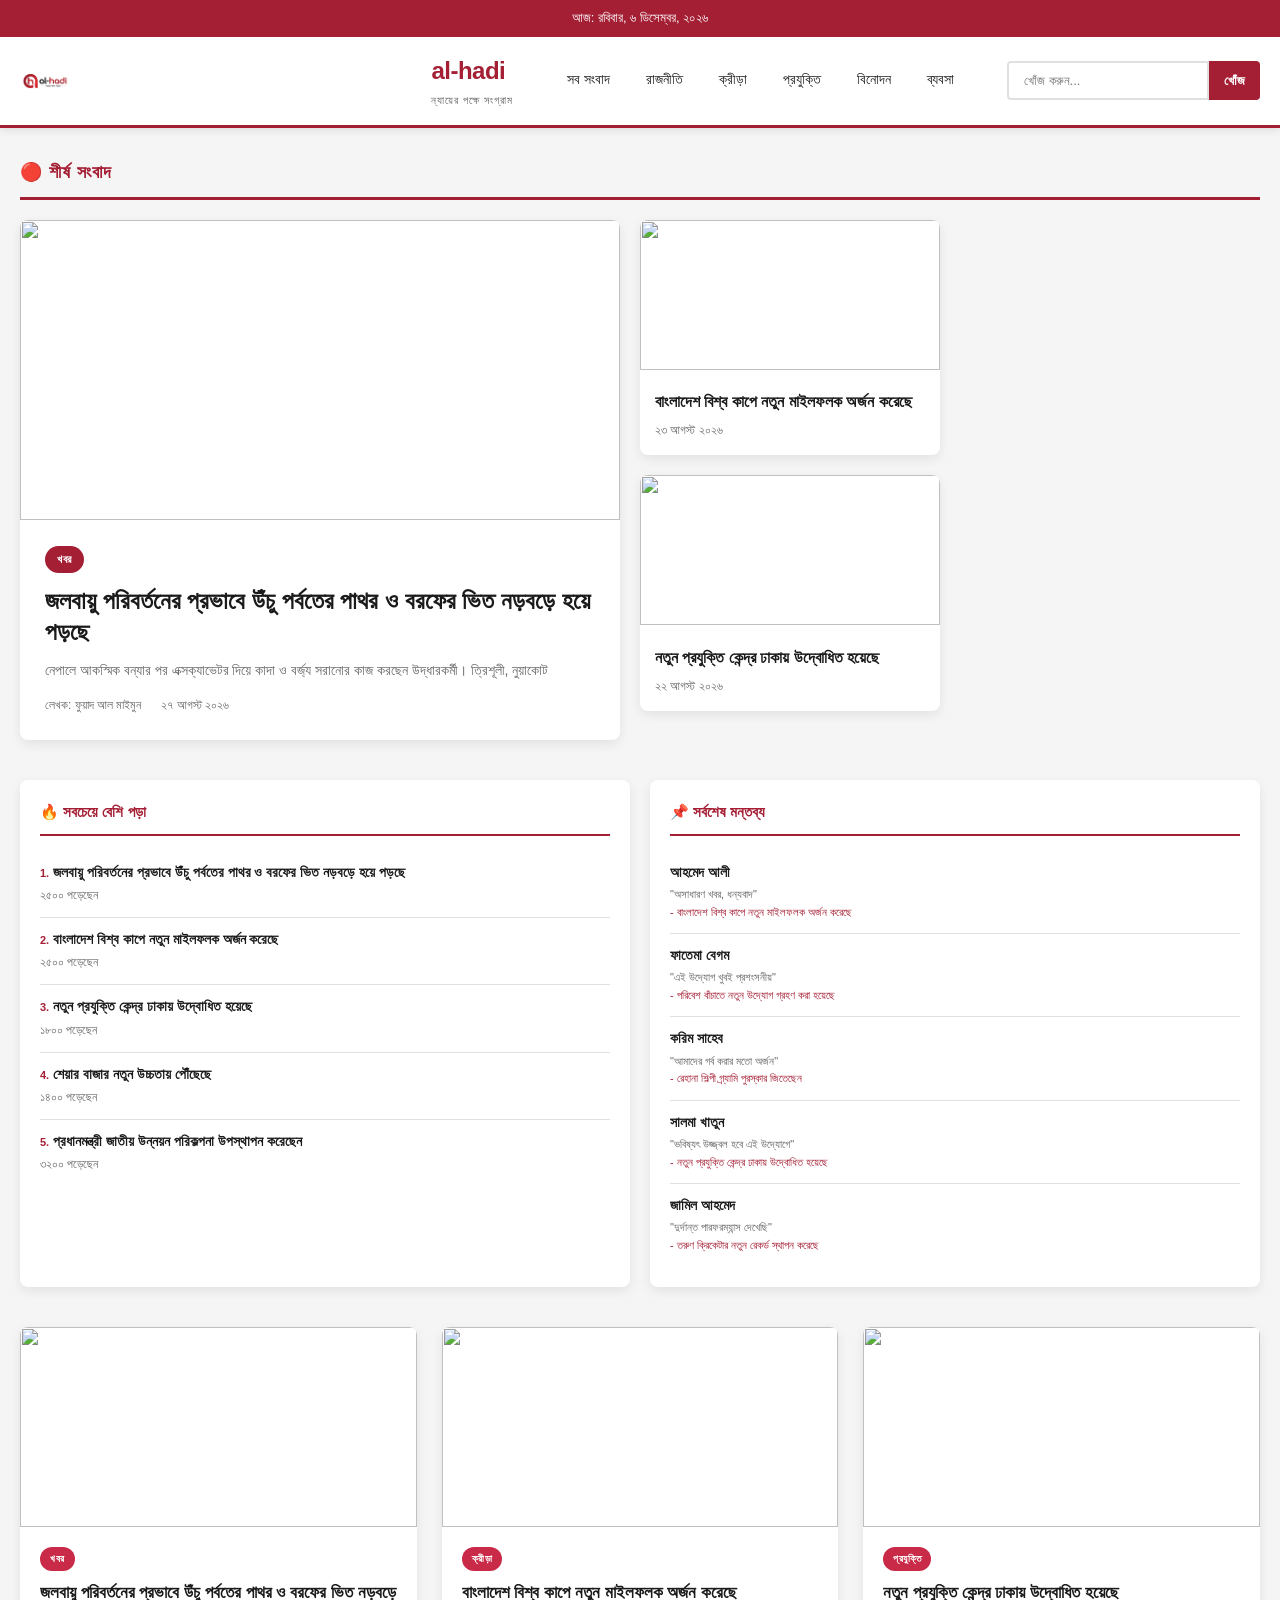
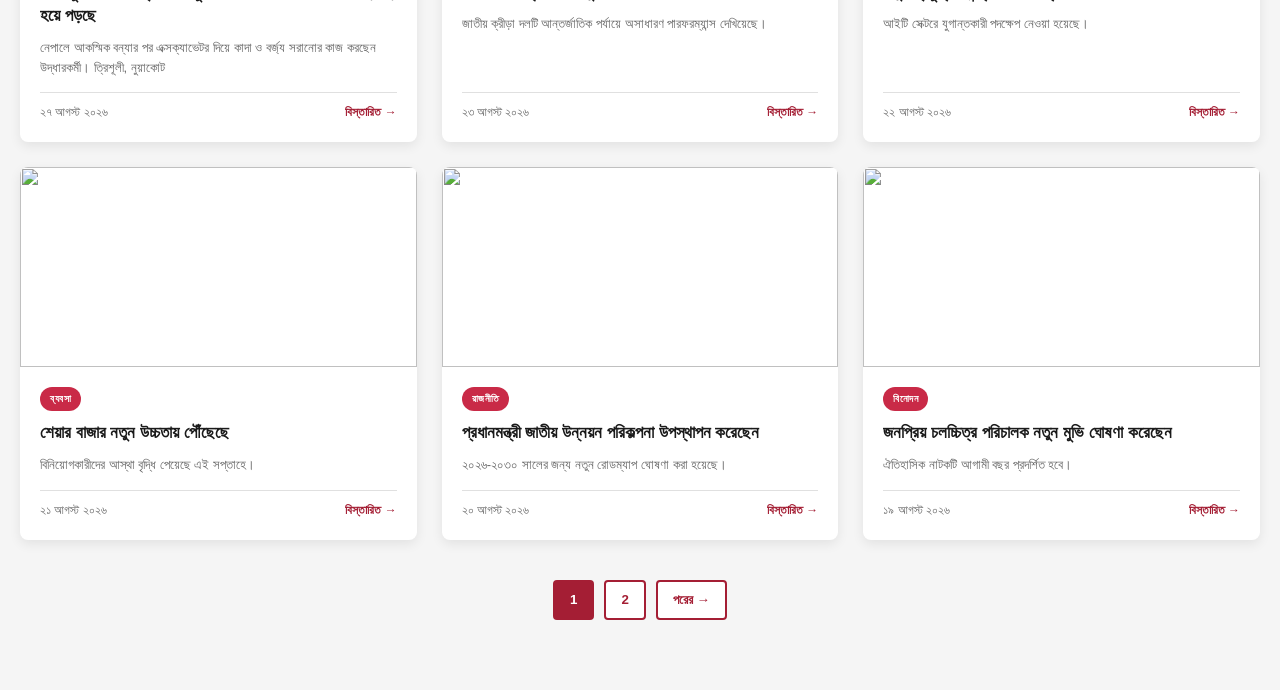
==== index.html @ 369823e2 "first commit" ====
<!DOCTYPE html>
<html lang="bn">
<head>
    <meta charset="UTF-8">
    <meta name="viewport" content="width=device-width, initial-scale=1.0">
    <link rel="icon" href="./images/logo.png">
    <link rel="stylesheet" href="/style.css">
    <title>আল-হাদী | Al-Hadi</title>
    <style>
        
    </style>
</head>
<body>
    <!-- HEADER -->
    <header>
        <div class="header-top">
            আজ: <span id="current-date"></span>
        </div>
        <div class="header-main">
    <div class="logo-section">
        <img src="./images/Al hadi Online-01.png" alt="Al-Hadi" class="logo-img">
        <div class="logo-text">
            <h1>al-hadi</h1>
            <p>ন্যায়ের পক্ষে সংগ্রাম</p>
        </div>
        <!-- ৩-লাইনের বাটনটি লোগো সেকশনের ভেতরে বসানো হয়েছে -->
        <button class="nav-toggle" id="nav-toggle">☰</button>
    </div>

    <nav id="nav-menu">
        <a href="#" onclick="loadCategory('all')">সব সংবাদ</a>
        <a href="#" onclick="loadCategory('politics')">রাজনীতি</a>
        <a href="#" onclick="loadCategory('sports')">ক্রীড়া</a>
        <a href="#" onclick="loadCategory('technology')">প্রযুক্তি</a>
        <a href="#" onclick="loadCategory('entertainment')">বিনোদন</a>
        <a href="#" onclick="loadCategory('business')">ব্যবসা</a>
    </nav>

    <div class="search-box">
        <input type="text" id="search-input" placeholder="খোঁজ করুন...">
        <button onclick="searchNews()">খোঁজ</button>
    </div>
</div>
    </header>

    <!-- MAIN CONTENT -->
    <div class="container">
        <!-- FEATURED SECTION -->
        <div class="featured-section" id="featured-section"></div>

        <!-- SIDEBAR -->
        <div class="sidebar">
            <div class="sidebar-box">
                <h3>🔥 সবচেয়ে বেশি পড়া</h3>
                <div id="trending-list"></div>
            </div>
            <div class="sidebar-box">
                <h3>📌 সর্বশেষ মন্তব্য</h3>
                <div id="comments-list"></div>
            </div>
        </div>

        <!-- NEWS GRID -->
        <div id="news-section"></div>

        <!-- PAGINATION -->
        <div class="pagination" id="pagination"></div>
    </div>

    <!-- MODAL -->
    <div id="newsModal" class="modal">
        <div class="modal-content">
            <span class="close-modal" onclick="closeModal()">&times;</span>
            <img id="modal-img" class="modal-img" alt="">
            <span id="modal-category" class="category"></span>
            <h2 id="modal-title"></h2>
            <p id="modal-date" style="font-size: 12px; color: #999;"></p>
            <p id="modal-description"></p>
            <div style="padding: 20px; background-color: #f5f5f5; border-radius: 4px; margin-top: 20px;">
                <h4 style="margin-bottom: 10px; color: var(--primary-color);">সম্পূর্ণ খবর</h4>
                <p id="modal-full-content" style="line-height: 1.8;"></p>
            </div>
        </div>
    </div>

    <script src="./script.js"></script>
</body>
</html>
---- style.css ----
* {
            margin: 0;
            padding: 0;
            box-sizing: border-box;
        }

        :root {
            --primary-color: #a41e34;
            --primary-dark: #7d1829;
            --primary-light: #c92a47;
            --text-dark: #1a1a1a;
            --text-light: #666666;
            --bg-light: #f5f5f5;
            --border-color: #e0e0e0;
            --white: #ffffff;
            --accent-gold: #d4a574;
        }

        body {
            font-family: 'Segoe UI', Tahoma, Geneva, Verdana, sans-serif;
            color: var(--text-dark);
            line-height: 1.6;
            background-color: var(--bg-light);
        }

        /* ============ HEADER ============ */
        header {
            background-color: var(--white);
            border-bottom: 3px solid var(--primary-color);
            position: sticky;
            top: 0;
            z-index: 1000;
            box-shadow: 0 2px 8px rgba(0,0,0,0.1);
        }

        .header-top {
            background-color: var(--primary-color);
            color: var(--white);
            padding: 8px 0;
            font-size: 13px;
            text-align: center;
        }

        .header-main {
            display: flex;
            align-items: center;
            justify-content: space-between;
            padding: 15px 20px;
            max-width: 1400px;
            margin: 0 auto;
        }

        .logo-section {
            display: flex;
            align-items: center;
            gap: 15px;
            flex: 0 0 auto;
        }

        .logo-img {
            height: 50px;
            width: auto;
        }

        .logo-text h1 {
            font-size: 24px;
            color: var(--primary-color);
            font-weight: 700;
            letter-spacing: -0.5px;
        }

        .logo-text p {
            font-size: 11px;
            color: var(--text-light);
            letter-spacing: 1px;
            margin-top: 2px;
        }

        .nav-toggle {
            display: none;
            background: none;
            border: none;
            font-size: 24px;
            cursor: pointer;
            color: var(--primary-color);
        }

        nav {
            display: flex;
            gap: 0;
            flex: 1;
            justify-content: center;
        }

        nav a {
            padding: 15px 18px;
            text-decoration: none;
            color: var(--text-dark);
            font-weight: 500;
            font-size: 14px;
            border-bottom: 3px solid transparent;
            transition: all 0.3s ease;
            position: relative;
        }

        nav a:hover {
            color: var(--primary-color);
            border-bottom-color: var(--primary-color);
        }

        .search-box {
            flex: 0 0 250px;
            display: flex;
            gap: 0;
        }

        .search-box input {
            flex: 1;
            padding: 10px 15px;
            border: 2px solid var(--border-color);
            border-radius: 4px 0 0 4px;
            font-size: 13px;
            outline: none;
            transition: border-color 0.3s;
        }

        .search-box input:focus {
            border-color: var(--primary-color);
        }

        .search-box button {
            padding: 10px 15px;
            background-color: var(--primary-color);
            color: var(--white);
            border: none;
            border-radius: 0 4px 4px 0;
            cursor: pointer;
            font-weight: 600;
            transition: background-color 0.3s;
        }

        .search-box button:hover {
            background-color: var(--primary-dark);
        }

        /* ============ MAIN CONTAINER ============ */
        .container {
            max-width: 1400px;
            margin: 0 auto;
            padding: 30px 20px;
        }

        .featured-section {
            margin-bottom: 40px;
        }

        .featured-heading {
            font-size: 18px;
            color: var(--primary-color);
            margin-bottom: 20px;
            padding-bottom: 10px;
            border-bottom: 3px solid var(--primary-color);
            font-weight: 700;
            text-transform: uppercase;
            letter-spacing: 1px;
        }

        .featured-grid {
            display: grid;
            grid-template-columns: 2fr 1fr 1fr;
            gap: 20px;
            margin-bottom: 40px;
        }

        .featured-main {
            background-color: var(--white);
            overflow: hidden;
            border-radius: 8px;
            box-shadow: 0 4px 12px rgba(0,0,0,0.08);
            transition: transform 0.3s, box-shadow 0.3s;
            cursor: pointer;
        }

        .featured-main:hover {
            transform: translateY(-4px);
            box-shadow: 0 8px 20px rgba(0,0,0,0.12);
        }

        .featured-main-img {
            width: 100%;
            height: 300px;
            object-fit: cover;
            display: block;
        }

        .featured-main-content {
            padding: 25px;
        }

        .featured-main-content .category {
            display: inline-block;
            background-color: var(--primary-color);
            color: var(--white);
            padding: 5px 12px;
            border-radius: 20px;
            font-size: 11px;
            font-weight: 700;
            text-transform: uppercase;
            margin-bottom: 12px;
            letter-spacing: 0.5px;
        }

        .featured-main-content h2 {
            font-size: 24px;
            line-height: 1.3;
            margin-bottom: 12px;
            color: var(--text-dark);
        }

        .featured-main-content p {
            color: var(--text-light);
            font-size: 14px;
            margin-bottom: 15px;
            line-height: 1.5;
        }

        .article-meta {
            display: flex;
            gap: 20px;
            font-size: 12px;
            color: var(--text-light);
        }

        .featured-side {
            display: flex;
            flex-direction: column;
            gap: 20px;
        }

        .featured-item {
            background-color: var(--white);
            border-radius: 8px;
            overflow: hidden;
            box-shadow: 0 4px 12px rgba(0,0,0,0.08);
            transition: all 0.3s;
            cursor: pointer;
        }

        .featured-item:hover {
            transform: translateY(-3px);
            box-shadow: 0 6px 16px rgba(0,0,0,0.12);
        }

        .featured-item-img {
            width: 100%;
            height: 150px;
            object-fit: cover;
        }

        .featured-item-content {
            padding: 15px;
        }

        .featured-item-content h3 {
            font-size: 16px;
            line-height: 1.3;
            margin-bottom: 8px;
            color: var(--text-dark);
        }

        .featured-item-content p {
            font-size: 12px;
            color: var(--text-light);
        }

        /* ============ NEWS GRID ============ */
        .news-grid {
            display: grid;
            grid-template-columns: repeat(auto-fill, minmax(300px, 1fr));
            gap: 25px;
            margin-bottom: 40px;
        }

        .news-card {
            background-color: var(--white);
            border-radius: 8px;
            overflow: hidden;
            box-shadow: 0 4px 12px rgba(0,0,0,0.08);
            transition: all 0.3s ease;
            cursor: pointer;
            display: flex;
            flex-direction: column;
        }

        .news-card:hover {
            transform: translateY(-6px);
            box-shadow: 0 8px 24px rgba(0,0,0,0.15);
        }

        .news-card-img {
            width: 100%;
            height: 200px;
            object-fit: cover;
            display: block;
        }

        .news-card-content {
            padding: 20px;
            flex: 1;
            display: flex;
            flex-direction: column;
        }

        .news-card-category {
            display: inline-block;
            background-color: var(--primary-light);
            color: var(--white);
            padding: 4px 10px;
            border-radius: 16px;
            font-size: 10px;
            font-weight: 700;
            text-transform: uppercase;
            margin-bottom: 10px;
            width: fit-content;
            letter-spacing: 0.5px;
        }

        .news-card-content h3 {
            font-size: 17px;
            line-height: 1.4;
            margin-bottom: 10px;
            color: var(--text-dark);
        }

        .news-card-content p {
            font-size: 13px;
            color: var(--text-light);
            margin-bottom: 15px;
            flex: 1;
            line-height: 1.5;
        }

        .news-card-footer {
            display: flex;
            justify-content: space-between;
            align-items: center;
            font-size: 12px;
            color: var(--text-light);
            padding-top: 10px;
            border-top: 1px solid var(--border-color);
        }

        .read-more {
            color: var(--primary-color);
            font-weight: 600;
            text-decoration: none;
            transition: color 0.3s;
        }

        .read-more:hover {
            color: var(--primary-dark);
        }

        /* ============ SIDEBAR ============ */
        .sidebar {
            display: grid;
            grid-template-columns: 1fr 1fr;
            gap: 20px;
            margin-bottom: 40px;
        }

        .sidebar-box {
            background-color: var(--white);
            border-radius: 8px;
            padding: 20px;
            box-shadow: 0 4px 12px rgba(0,0,0,0.08);
        }

        .sidebar-box h3 {
            color: var(--primary-color);
            margin-bottom: 15px;
            padding-bottom: 10px;
            border-bottom: 2px solid var(--primary-color);
            font-size: 15px;
            font-weight: 700;
        }

        .trending-item {
            padding: 12px 0;
            border-bottom: 1px solid var(--border-color);
        }

        .trending-item:last-child {
            border-bottom: none;
        }

        .trending-item h4 {
            font-size: 14px;
            margin-bottom: 5px;
            line-height: 1.3;
            color: var(--text-dark);
        }

        .trending-item p {
            font-size: 12px;
            color: var(--text-light);
        }

        .trending-item .count {
            color: var(--primary-color);
            font-weight: 700;
            font-size: 11px;
        }

        /* ============ PAGINATION ============ */
        .pagination {
            display: flex;
            justify-content: center;
            gap: 10px;
            margin: 40px 0;
        }

        .pagination button,
        .pagination a {
            padding: 10px 15px;
            border: 2px solid var(--primary-color);
            background-color: var(--white);
            color: var(--primary-color);
            border-radius: 4px;
            cursor: pointer;
            font-weight: 600;
            transition: all 0.3s;
            text-decoration: none;
        }

        .pagination button:hover,
        .pagination a:hover {
            background-color: var(--primary-color);
            color: var(--white);
        }

        .pagination .active {
            background-color: var(--primary-color);
            color: var(--white);
        }

        /* ============ FOOTER ============ */
        footer {
            background-color: var(--text-dark);
            color: var(--white);
            padding: 40px 20px 20px;
            margin-top: 60px;
        }

        .footer-content {
            max-width: 1400px;
            margin: 0 auto;
            display: grid;
            grid-template-columns: repeat(auto-fit, minmax(250px, 1fr));
            gap: 30px;
            margin-bottom: 30px;
        }

        .footer-section h4 {
            margin-bottom: 15px;
            font-size: 16px;
            color: var(--accent-gold);
            font-weight: 700;
        }

        .footer-section ul {
            list-style: none;
        }

        .footer-section ul li {
            margin-bottom: 10px;
        }

        .footer-section a {
            color: #ccc;
            text-decoration: none;
            font-size: 14px;
            transition: color 0.3s;
        }

        .footer-section a:hover {
            color: var(--accent-gold);
        }

        .footer-bottom {
            border-top: 1px solid #333;
            padding-top: 20px;
            text-align: center;
            color: #999;
            font-size: 13px;
        }

        /* ============ MODAL ============ */
        .modal {
            display: none;
            position: fixed;
            z-index: 2000;
            left: 0;
            top: 0;
            width: 100%;
            height: 100%;
            background-color: rgba(0,0,0,0.7);
            overflow-y: auto;
        }

        .modal-content {
            background-color: var(--white);
            margin: 50px auto;
            padding: 30px;
            border-radius: 8px;
            max-width: 800px;
            max-height: 80vh;
            overflow-y: auto;
        }

        .close-modal {
            color: var(--text-light);
            float: right;
            font-size: 28px;
            font-weight: bold;
            cursor: pointer;
            transition: color 0.3s;
        }

        .close-modal:hover {
            color: var(--primary-color);
        }

        .modal-img {
            width: 100%;
            max-height: 400px;
            object-fit: cover;
            border-radius: 4px;
            margin: 20px 0;
        }

        .modal h2 {
            color: var(--primary-color);
            margin: 20px 0 10px;
            font-size: 28px;
        }

        .modal .category {
            display: inline-block;
            background-color: var(--primary-color);
            color: var(--white);
            padding: 6px 14px;
            border-radius: 20px;
            font-size: 12px;
            font-weight: 700;
            text-transform: uppercase;
            margin-bottom: 15px;
        }

        .modal p {
            color: var(--text-light);
            line-height: 1.8;
            margin-bottom: 15px;
            font-size: 14px;
        }

        /* ============ RESPONSIVE ============ */
        @media (max-width: 1024px) {
            .featured-grid {
                grid-template-columns: 1fr 1fr;
            }

            .featured-side {
                grid-column: 1 / -1;
                flex-direction: row;
            }

            .sidebar {
                grid-template-columns: 1fr;
            }
        }


.logo-section {
    display: flex;
    align-items: center;
    gap: 15px;
    flex: 1; /* মোবাইলে যেন লোগো ও বাটন পুরো জায়গা নেয় */
    justify-content: space-between; /* লোগো বামে এবং ৩-লাইন ডানপাশে পাঠাবে */
}

/* মোবাইলের জন্য মিডিয়া কোয়েরি (max-width: 768px) */
@media (max-width: 768px) {
    .header-main {
        flex-direction: column;
        align-items: stretch;
        padding: 10px 15px;
        gap: 10px;
    }

    .nav-toggle {
        display: block; /* মোবাইলে বাটন দেখাবে */
        font-size: 26px;
        background: none;
        border: none;
        cursor: pointer;
        color: var(--primary-color);
    }
}

        @media (max-width: 768px) {
            .nav-toggle {
                display: block;
            }

            nav {
                display: none;
                position: absolute;
                top: 100%;
                left: 0;
                right: 0;
                flex-direction: column;
                background-color: var(--white);
                border-bottom: 3px solid var(--primary-color);
                padding: 0;
            }

            nav.active {
                display: flex;
            }

            nav a {
                border-bottom: 1px solid var(--border-color);
                padding: 15px 20px;
                text-align: center;
            }

            nav a:last-child {
                border-bottom: none;
            }

            .search-box {
                flex: 0 0 100%;
                order: 3;
                margin-top: 15px;
            }

            .header-main {
                flex-wrap: wrap;
                gap: 15px;
            }

            .logo-section {
                width: 100%;
            }

            .featured-grid {
                grid-template-columns: 1fr;
            }

            .featured-side {
                flex-direction: column;
            }

            .news-grid {
                grid-template-columns: 1fr;
            }

            .modal-content {
                margin: 20px;
                padding: 20px;
            }
        }

        @media (max-width: 480px) {
            .header-main {
                padding: 10px 15px;
            }

            .logo-img {
                height: 40px;
            }

            .logo-text h1 {
                font-size: 18px;
            }

            nav a {
                padding: 12px 15px;
                font-size: 13px;
            }

            .search-box {
                flex: 0 0 100%;
            }

            .container {
                padding: 15px 15px;
            }

            .featured-main-content {
                padding: 15px;
            }

            .featured-main-content h2 {
                font-size: 18px;
            }

            .news-card-content h3 {
                font-size: 15px;
            }

            .footer-content {
                grid-template-columns: 1fr;
            }

            .modal-content {
                margin: 10px;
                padding: 15px;
            }
        }

        /* ============ LOADING ANIMATION ============ */
        .loading {
            text-align: center;
            padding: 40px 20px;
        }

        .loader {
            border: 4px solid var(--border-color);
            border-top: 4px solid var(--primary-color);
            border-radius: 50%;
            width: 40px;
            height: 40px;
            animation: spin 1s linear infinite;
            margin: 0 auto;
        }

        @keyframes spin {
            0% { transform: rotate(0deg); }
            100% { transform: rotate(360deg); }
        }

        /* ============ UTILITY CLASSES ============ */
        .hidden {
            display: none !important;
        }
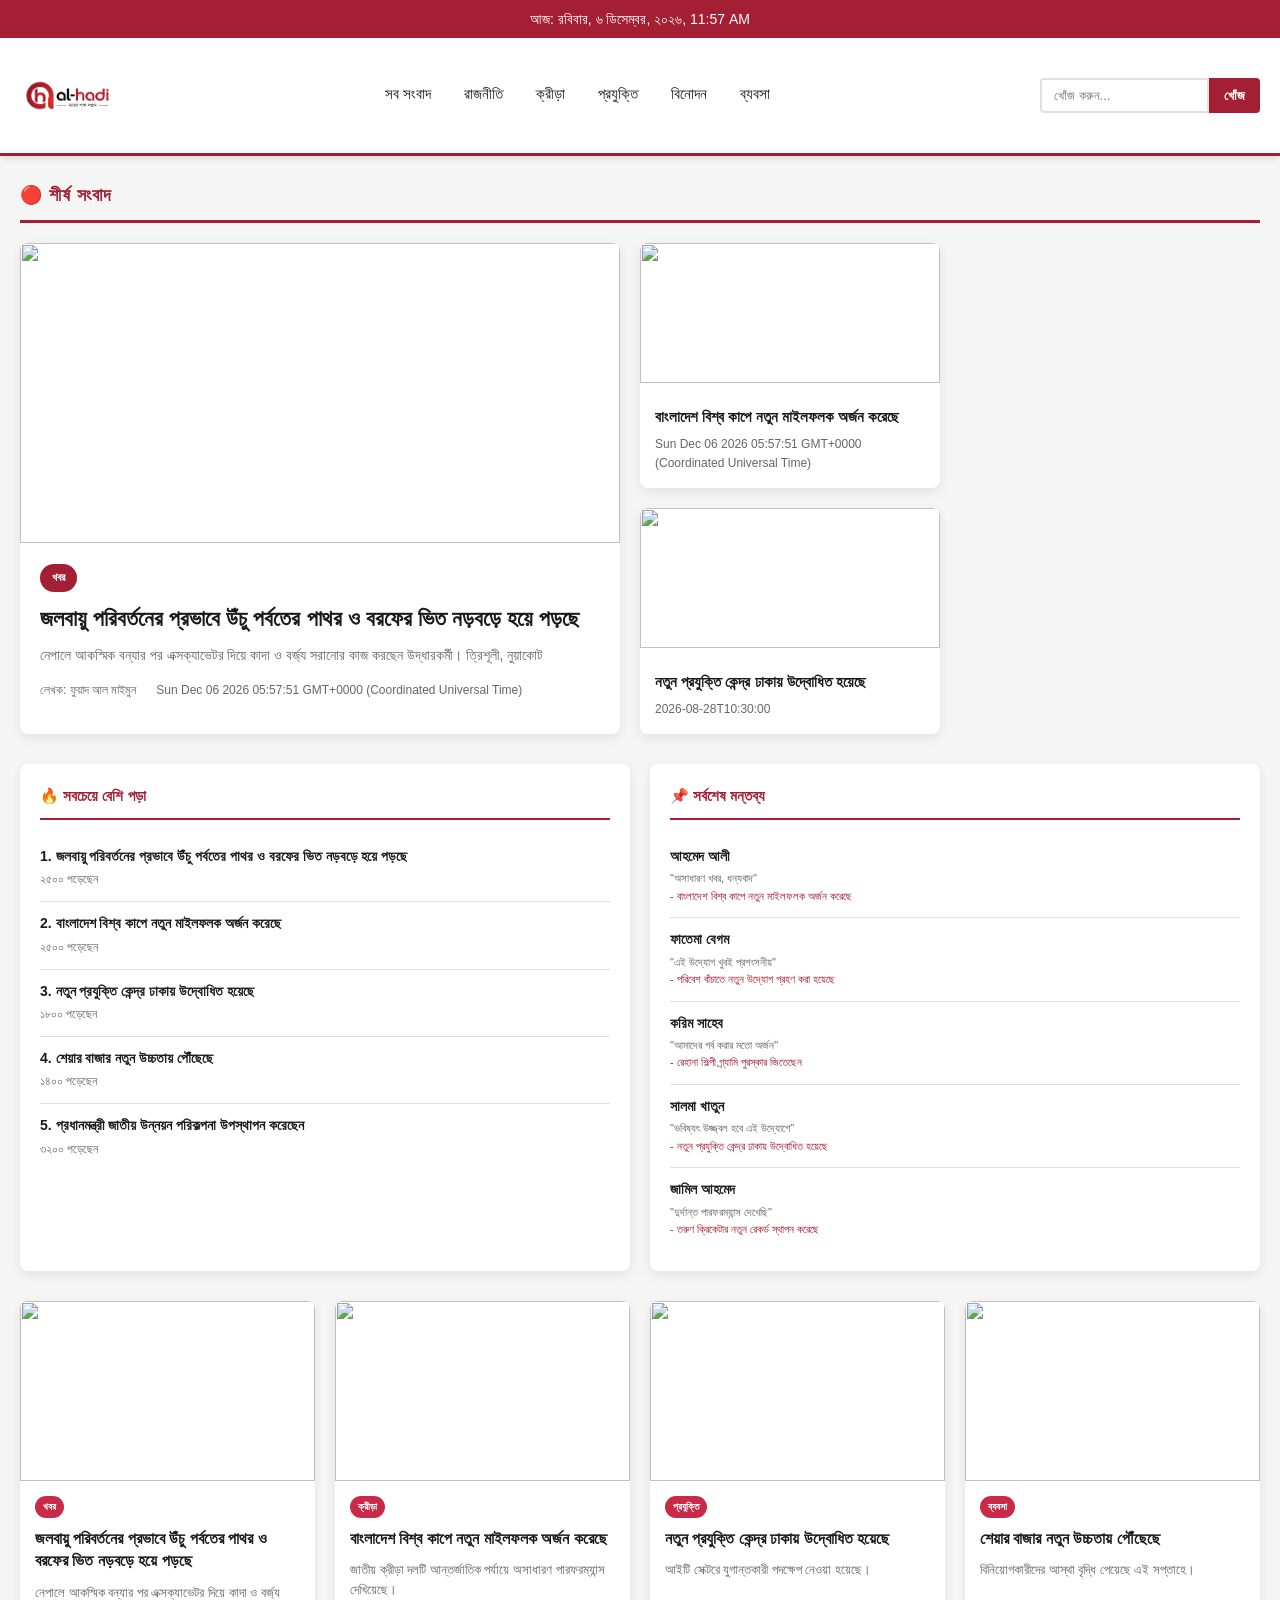
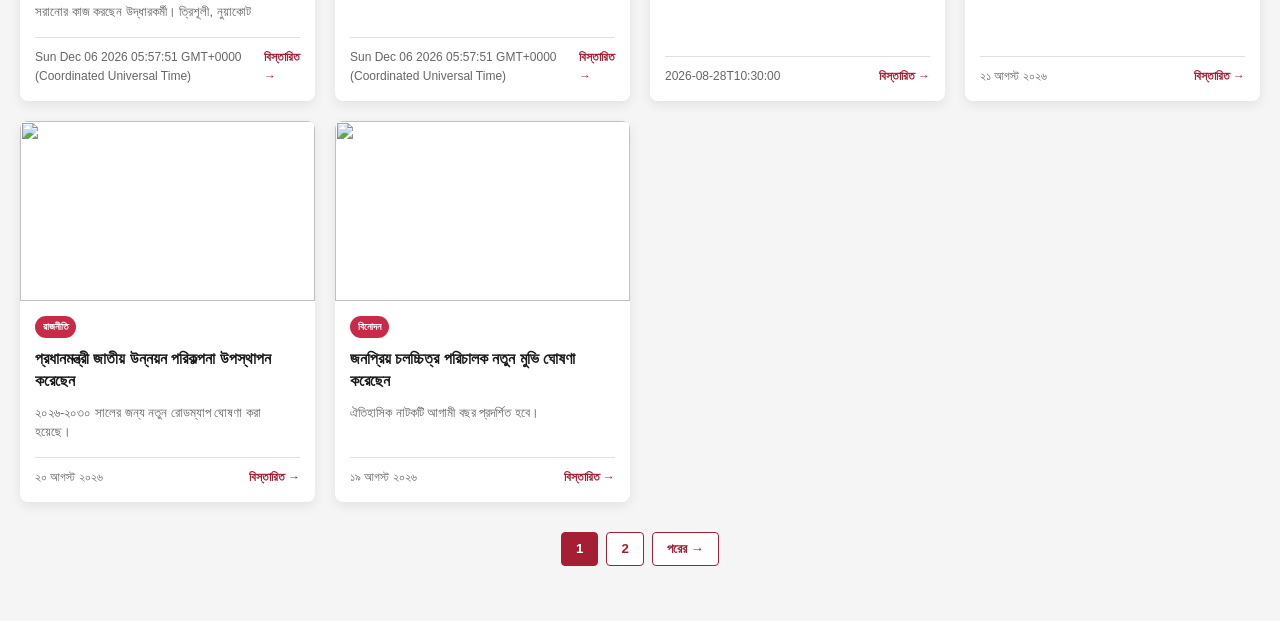
==== commit 414698ff: "first commit" ====
--- a/index.html
+++ b/index.html
@@ -4,11 +4,8 @@
     <meta charset="UTF-8">
     <meta name="viewport" content="width=device-width, initial-scale=1.0">
     <link rel="icon" href="./images/logo.png">
-    <link rel="stylesheet" href="/style.css">
+    <link rel="stylesheet" href="./style.css">
     <title>আল-হাদী | Al-Hadi</title>
-    <style>
-        
-    </style>
 </head>
 <body>
     <!-- HEADER -->
@@ -17,30 +14,27 @@
             আজ: <span id="current-date"></span>
         </div>
         <div class="header-main">
-    <div class="logo-section">
-        <img src="./images/Al hadi Online-01.png" alt="Al-Hadi" class="logo-img">
-        <div class="logo-text">
-            <h1>al-hadi</h1>
-            <p>ন্যায়ের পক্ষে সংগ্রাম</p>
+            <div class="logo-section">
+                <a href="#" class="logo-brand">
+                    <img src="./images/Al hadi Online-01.png" alt="Al-Hadi" class="logo-img">
+                </a>
+                <button class="nav-toggle" id="nav-toggle" aria-label="Toggle Navigation">☰</button>
+            </div>
+
+            <nav id="nav-menu">
+                <a href="#" onclick="loadCategory('all')">সব সংবাদ</a>
+                <a href="#" onclick="loadCategory('politics')">রাজনীতি</a>
+                <a href="#" onclick="loadCategory('sports')">ক্রীড়া</a>
+                <a href="#" onclick="loadCategory('technology')">প্রযুক্তি</a>
+                <a href="#" onclick="loadCategory('entertainment')">বিনোদন</a>
+                <a href="#" onclick="loadCategory('business')">ব্যবসা</a>
+            </nav>
+
+            <div class="search-box">
+                <input type="text" id="search-input" placeholder="খোঁজ করুন...">
+                <button onclick="searchNews()">খোঁজ</button>
+            </div>
         </div>
-        <!-- ৩-লাইনের বাটনটি লোগো সেকশনের ভেতরে বসানো হয়েছে -->
-        <button class="nav-toggle" id="nav-toggle">☰</button>
-    </div>
-
-    <nav id="nav-menu">
-        <a href="#" onclick="loadCategory('all')">সব সংবাদ</a>
-        <a href="#" onclick="loadCategory('politics')">রাজনীতি</a>
-        <a href="#" onclick="loadCategory('sports')">ক্রীড়া</a>
-        <a href="#" onclick="loadCategory('technology')">প্রযুক্তি</a>
-        <a href="#" onclick="loadCategory('entertainment')">বিনোদন</a>
-        <a href="#" onclick="loadCategory('business')">ব্যবসা</a>
-    </nav>
-
-    <div class="search-box">
-        <input type="text" id="search-input" placeholder="খোঁজ করুন...">
-        <button onclick="searchNews()">খোঁজ</button>
-    </div>
-</div>
     </header>
 
     <!-- MAIN CONTENT -->
@@ -82,7 +76,6 @@
             </div>
         </div>
     </div>
-
     <script src="./script.js"></script>
 </body>
 </html>
--- a/style.css
+++ b/style.css
@@ -1,747 +1,582 @@
 * {
-            margin: 0;
-            padding: 0;
-            box-sizing: border-box;
-        }
-
-        :root {
-            --primary-color: #a41e34;
-            --primary-dark: #7d1829;
-            --primary-light: #c92a47;
-            --text-dark: #1a1a1a;
-            --text-light: #666666;
-            --bg-light: #f5f5f5;
-            --border-color: #e0e0e0;
-            --white: #ffffff;
-            --accent-gold: #d4a574;
-        }
-
-        body {
-            font-family: 'Segoe UI', Tahoma, Geneva, Verdana, sans-serif;
-            color: var(--text-dark);
-            line-height: 1.6;
-            background-color: var(--bg-light);
-        }
-
-        /* ============ HEADER ============ */
-        header {
-            background-color: var(--white);
-            border-bottom: 3px solid var(--primary-color);
-            position: sticky;
-            top: 0;
-            z-index: 1000;
-            box-shadow: 0 2px 8px rgba(0,0,0,0.1);
-        }
-
-        .header-top {
-            background-color: var(--primary-color);
-            color: var(--white);
-            padding: 8px 0;
-            font-size: 13px;
-            text-align: center;
-        }
-
-        .header-main {
-            display: flex;
-            align-items: center;
-            justify-content: space-between;
-            padding: 15px 20px;
-            max-width: 1400px;
-            margin: 0 auto;
-        }
-
-        .logo-section {
-            display: flex;
-            align-items: center;
-            gap: 15px;
-            flex: 0 0 auto;
-        }
-
-        .logo-img {
-            height: 50px;
-            width: auto;
-        }
-
-        .logo-text h1 {
-            font-size: 24px;
-            color: var(--primary-color);
-            font-weight: 700;
-            letter-spacing: -0.5px;
-        }
-
-        .logo-text p {
-            font-size: 11px;
-            color: var(--text-light);
-            letter-spacing: 1px;
-            margin-top: 2px;
-        }
-
-        .nav-toggle {
-            display: none;
-            background: none;
-            border: none;
-            font-size: 24px;
-            cursor: pointer;
-            color: var(--primary-color);
-        }
-
-        nav {
-            display: flex;
-            gap: 0;
-            flex: 1;
-            justify-content: center;
-        }
-
-        nav a {
-            padding: 15px 18px;
-            text-decoration: none;
-            color: var(--text-dark);
-            font-weight: 500;
-            font-size: 14px;
-            border-bottom: 3px solid transparent;
-            transition: all 0.3s ease;
-            position: relative;
-        }
-
-        nav a:hover {
-            color: var(--primary-color);
-            border-bottom-color: var(--primary-color);
-        }
-
-        .search-box {
-            flex: 0 0 250px;
-            display: flex;
-            gap: 0;
-        }
-
-        .search-box input {
-            flex: 1;
-            padding: 10px 15px;
-            border: 2px solid var(--border-color);
-            border-radius: 4px 0 0 4px;
-            font-size: 13px;
-            outline: none;
-            transition: border-color 0.3s;
-        }
-
-        .search-box input:focus {
-            border-color: var(--primary-color);
-        }
-
-        .search-box button {
-            padding: 10px 15px;
-            background-color: var(--primary-color);
-            color: var(--white);
-            border: none;
-            border-radius: 0 4px 4px 0;
-            cursor: pointer;
-            font-weight: 600;
-            transition: background-color 0.3s;
-        }
-
-        .search-box button:hover {
-            background-color: var(--primary-dark);
-        }
-
-        /* ============ MAIN CONTAINER ============ */
-        .container {
-            max-width: 1400px;
-            margin: 0 auto;
-            padding: 30px 20px;
-        }
-
-        .featured-section {
-            margin-bottom: 40px;
-        }
-
-        .featured-heading {
-            font-size: 18px;
-            color: var(--primary-color);
-            margin-bottom: 20px;
-            padding-bottom: 10px;
-            border-bottom: 3px solid var(--primary-color);
-            font-weight: 700;
-            text-transform: uppercase;
-            letter-spacing: 1px;
-        }
-
-        .featured-grid {
-            display: grid;
-            grid-template-columns: 2fr 1fr 1fr;
-            gap: 20px;
-            margin-bottom: 40px;
-        }
-
-        .featured-main {
-            background-color: var(--white);
-            overflow: hidden;
-            border-radius: 8px;
-            box-shadow: 0 4px 12px rgba(0,0,0,0.08);
-            transition: transform 0.3s, box-shadow 0.3s;
-            cursor: pointer;
-        }
-
-        .featured-main:hover {
-            transform: translateY(-4px);
-            box-shadow: 0 8px 20px rgba(0,0,0,0.12);
-        }
-
-        .featured-main-img {
-            width: 100%;
-            height: 300px;
-            object-fit: cover;
-            display: block;
-        }
-
-        .featured-main-content {
-            padding: 25px;
-        }
-
-        .featured-main-content .category {
-            display: inline-block;
-            background-color: var(--primary-color);
-            color: var(--white);
-            padding: 5px 12px;
-            border-radius: 20px;
-            font-size: 11px;
-            font-weight: 700;
-            text-transform: uppercase;
-            margin-bottom: 12px;
-            letter-spacing: 0.5px;
-        }
-
-        .featured-main-content h2 {
-            font-size: 24px;
-            line-height: 1.3;
-            margin-bottom: 12px;
-            color: var(--text-dark);
-        }
-
-        .featured-main-content p {
-            color: var(--text-light);
-            font-size: 14px;
-            margin-bottom: 15px;
-            line-height: 1.5;
-        }
-
-        .article-meta {
-            display: flex;
-            gap: 20px;
-            font-size: 12px;
-            color: var(--text-light);
-        }
-
-        .featured-side {
-            display: flex;
-            flex-direction: column;
-            gap: 20px;
-        }
-
-        .featured-item {
-            background-color: var(--white);
-            border-radius: 8px;
-            overflow: hidden;
-            box-shadow: 0 4px 12px rgba(0,0,0,0.08);
-            transition: all 0.3s;
-            cursor: pointer;
-        }
-
-        .featured-item:hover {
-            transform: translateY(-3px);
-            box-shadow: 0 6px 16px rgba(0,0,0,0.12);
-        }
-
-        .featured-item-img {
-            width: 100%;
-            height: 150px;
-            object-fit: cover;
-        }
-
-        .featured-item-content {
-            padding: 15px;
-        }
-
-        .featured-item-content h3 {
-            font-size: 16px;
-            line-height: 1.3;
-            margin-bottom: 8px;
-            color: var(--text-dark);
-        }
-
-        .featured-item-content p {
-            font-size: 12px;
-            color: var(--text-light);
-        }
-
-        /* ============ NEWS GRID ============ */
-        .news-grid {
-            display: grid;
-            grid-template-columns: repeat(auto-fill, minmax(300px, 1fr));
-            gap: 25px;
-            margin-bottom: 40px;
-        }
-
-        .news-card {
-            background-color: var(--white);
-            border-radius: 8px;
-            overflow: hidden;
-            box-shadow: 0 4px 12px rgba(0,0,0,0.08);
-            transition: all 0.3s ease;
-            cursor: pointer;
-            display: flex;
-            flex-direction: column;
-        }
-
-        .news-card:hover {
-            transform: translateY(-6px);
-            box-shadow: 0 8px 24px rgba(0,0,0,0.15);
-        }
-
-        .news-card-img {
-            width: 100%;
-            height: 200px;
-            object-fit: cover;
-            display: block;
-        }
-
-        .news-card-content {
-            padding: 20px;
-            flex: 1;
-            display: flex;
-            flex-direction: column;
-        }
-
-        .news-card-category {
-            display: inline-block;
-            background-color: var(--primary-light);
-            color: var(--white);
-            padding: 4px 10px;
-            border-radius: 16px;
-            font-size: 10px;
-            font-weight: 700;
-            text-transform: uppercase;
-            margin-bottom: 10px;
-            width: fit-content;
-            letter-spacing: 0.5px;
-        }
-
-        .news-card-content h3 {
-            font-size: 17px;
-            line-height: 1.4;
-            margin-bottom: 10px;
-            color: var(--text-dark);
-        }
-
-        .news-card-content p {
-            font-size: 13px;
-            color: var(--text-light);
-            margin-bottom: 15px;
-            flex: 1;
-            line-height: 1.5;
-        }
-
-        .news-card-footer {
-            display: flex;
-            justify-content: space-between;
-            align-items: center;
-            font-size: 12px;
-            color: var(--text-light);
-            padding-top: 10px;
-            border-top: 1px solid var(--border-color);
-        }
-
-        .read-more {
-            color: var(--primary-color);
-            font-weight: 600;
-            text-decoration: none;
-            transition: color 0.3s;
-        }
-
-        .read-more:hover {
-            color: var(--primary-dark);
-        }
-
-        /* ============ SIDEBAR ============ */
-        .sidebar {
-            display: grid;
-            grid-template-columns: 1fr 1fr;
-            gap: 20px;
-            margin-bottom: 40px;
-        }
-
-        .sidebar-box {
-            background-color: var(--white);
-            border-radius: 8px;
-            padding: 20px;
-            box-shadow: 0 4px 12px rgba(0,0,0,0.08);
-        }
-
-        .sidebar-box h3 {
-            color: var(--primary-color);
-            margin-bottom: 15px;
-            padding-bottom: 10px;
-            border-bottom: 2px solid var(--primary-color);
-            font-size: 15px;
-            font-weight: 700;
-        }
-
-        .trending-item {
-            padding: 12px 0;
-            border-bottom: 1px solid var(--border-color);
-        }
-
-        .trending-item:last-child {
-            border-bottom: none;
-        }
-
-        .trending-item h4 {
-            font-size: 14px;
-            margin-bottom: 5px;
-            line-height: 1.3;
-            color: var(--text-dark);
-        }
-
-        .trending-item p {
-            font-size: 12px;
-            color: var(--text-light);
-        }
-
-        .trending-item .count {
-            color: var(--primary-color);
-            font-weight: 700;
-            font-size: 11px;
-        }
-
-        /* ============ PAGINATION ============ */
-        .pagination {
-            display: flex;
-            justify-content: center;
-            gap: 10px;
-            margin: 40px 0;
-        }
-
-        .pagination button,
-        .pagination a {
-            padding: 10px 15px;
-            border: 2px solid var(--primary-color);
-            background-color: var(--white);
-            color: var(--primary-color);
-            border-radius: 4px;
-            cursor: pointer;
-            font-weight: 600;
-            transition: all 0.3s;
-            text-decoration: none;
-        }
-
-        .pagination button:hover,
-        .pagination a:hover {
-            background-color: var(--primary-color);
-            color: var(--white);
-        }
-
-        .pagination .active {
-            background-color: var(--primary-color);
-            color: var(--white);
-        }
-
-        /* ============ FOOTER ============ */
-        footer {
-            background-color: var(--text-dark);
-            color: var(--white);
-            padding: 40px 20px 20px;
-            margin-top: 60px;
-        }
-
-        .footer-content {
-            max-width: 1400px;
-            margin: 0 auto;
-            display: grid;
-            grid-template-columns: repeat(auto-fit, minmax(250px, 1fr));
-            gap: 30px;
-            margin-bottom: 30px;
-        }
-
-        .footer-section h4 {
-            margin-bottom: 15px;
-            font-size: 16px;
-            color: var(--accent-gold);
-            font-weight: 700;
-        }
-
-        .footer-section ul {
-            list-style: none;
-        }
-
-        .footer-section ul li {
-            margin-bottom: 10px;
-        }
-
-        .footer-section a {
-            color: #ccc;
-            text-decoration: none;
-            font-size: 14px;
-            transition: color 0.3s;
-        }
-
-        .footer-section a:hover {
-            color: var(--accent-gold);
-        }
-
-        .footer-bottom {
-            border-top: 1px solid #333;
-            padding-top: 20px;
-            text-align: center;
-            color: #999;
-            font-size: 13px;
-        }
-
-        /* ============ MODAL ============ */
-        .modal {
-            display: none;
-            position: fixed;
-            z-index: 2000;
-            left: 0;
-            top: 0;
-            width: 100%;
-            height: 100%;
-            background-color: rgba(0,0,0,0.7);
-            overflow-y: auto;
-        }
-
-        .modal-content {
-            background-color: var(--white);
-            margin: 50px auto;
-            padding: 30px;
-            border-radius: 8px;
-            max-width: 800px;
-            max-height: 80vh;
-            overflow-y: auto;
-        }
-
-        .close-modal {
-            color: var(--text-light);
-            float: right;
-            font-size: 28px;
-            font-weight: bold;
-            cursor: pointer;
-            transition: color 0.3s;
-        }
-
-        .close-modal:hover {
-            color: var(--primary-color);
-        }
-
-        .modal-img {
-            width: 100%;
-            max-height: 400px;
-            object-fit: cover;
-            border-radius: 4px;
-            margin: 20px 0;
-        }
-
-        .modal h2 {
-            color: var(--primary-color);
-            margin: 20px 0 10px;
-            font-size: 28px;
-        }
-
-        .modal .category {
-            display: inline-block;
-            background-color: var(--primary-color);
-            color: var(--white);
-            padding: 6px 14px;
-            border-radius: 20px;
-            font-size: 12px;
-            font-weight: 700;
-            text-transform: uppercase;
-            margin-bottom: 15px;
-        }
-
-        .modal p {
-            color: var(--text-light);
-            line-height: 1.8;
-            margin-bottom: 15px;
-            font-size: 14px;
-        }
-
-        /* ============ RESPONSIVE ============ */
-        @media (max-width: 1024px) {
-            .featured-grid {
-                grid-template-columns: 1fr 1fr;
-            }
-
-            .featured-side {
-                grid-column: 1 / -1;
-                flex-direction: row;
-            }
-
-            .sidebar {
-                grid-template-columns: 1fr;
-            }
-        }
-
+    margin: 0;
+    padding: 0;
+    box-sizing: border-box;
+}
+
+:root {
+    --primary-color: #a41e34;
+    --primary-dark: #7d1829;
+    --primary-light: #c92a47;
+    --text-dark: #1a1a1a;
+    --text-light: #666666;
+    --bg-light: #f5f5f5;
+    --border-color: #e0e0e0;
+    --white: #ffffff;
+    --accent-gold: #d4a574;
+}
+
+body {
+    font-family: 'Segoe UI', Tahoma, Geneva, Verdana, sans-serif;
+    color: var(--text-dark);
+    line-height: 1.6;
+    background-color: var(--bg-light);
+    overflow-x: hidden;
+}
+
+/* ============ HEADER ============ */
+header {
+    background-color: var(--white);
+    border-bottom: 3px solid var(--primary-color);
+    position: sticky;
+    top: 0;
+    z-index: 1000;
+    box-shadow: 0 2px 8px rgba(0,0,0,0.1);
+}
+
+.header-top {
+    background-color: var(--primary-color);
+    color: var(--white);
+    padding: 8px 0;
+    font-size: 14px;
+    text-align: center;
+}
+
+.header-main {
+    display: flex;
+    align-items: center;
+    justify-content: space-between;
+    padding: 10px 20px;
+    max-width: 1400px;
+    margin: 0 auto;
+    position: relative;
+    gap: 20px;
+}
 
 .logo-section {
     display: flex;
     align-items: center;
-    gap: 15px;
-    flex: 1; /* মোবাইলে যেন লোগো ও বাটন পুরো জায়গা নেয় */
-    justify-content: space-between; /* লোগো বামে এবং ৩-লাইন ডানপাশে পাঠাবে */
-}
-
-/* মোবাইলের জন্য মিডিয়া কোয়েরি (max-width: 768px) */
+    justify-content: space-between;
+}
+
+.logo-brand {
+    display: flex;
+    align-items: center;
+    text-decoration: none;
+}
+
+/* ডেক্সটপ ভিউতে লোগোর আকার বড় রাখা হয়েছে */
+.logo-img {
+    height: 95px; 
+    width: auto;
+    max-width: 100%;
+    object-fit: contain;
+    transition: all 0.3s ease;
+}
+
+.nav-toggle {
+    display: none;
+    background: none;
+    border: none;
+    font-size: 26px;
+    cursor: pointer;
+    color: var(--primary-color);
+}
+
+nav {
+    display: flex;
+    gap: 5px;
+    flex: 1;
+    justify-content: center;
+    flex-wrap: wrap;
+}
+
+nav a {
+    padding: 10px 14px;
+    text-decoration: none;
+    color: var(--text-dark);
+    font-weight: 500;
+    font-size: 15px;
+    border-bottom: 3px solid transparent;
+    transition: all 0.3s ease;
+}
+
+nav a:hover {
+    color: var(--primary-color);
+    border-bottom-color: var(--primary-color);
+}
+
+.search-box {
+    flex: 0 0 220px;
+    display: flex;
+}
+
+.search-box input {
+    flex: 1;
+    padding: 8px 12px;
+    border: 2px solid var(--border-color);
+    border-radius: 4px 0 0 4px;
+    font-size: 13px;
+    outline: none;
+    transition: border-color 0.3s;
+    width: 100%;
+}
+
+.search-box input:focus {
+    border-color: var(--primary-color);
+}
+
+.search-box button {
+    padding: 8px 15px;
+    background-color: var(--primary-color);
+    color: var(--white);
+    border: none;
+    border-radius: 0 4px 4px 0;
+    cursor: pointer;
+    font-weight: 600;
+    transition: background-color 0.3s;
+    white-space: nowrap;
+}
+
+.search-box button:hover {
+    background-color: var(--primary-dark);
+}
+
+/* ============ MAIN CONTAINER ============ */
+.container {
+    max-width: 1400px;
+    margin: 0 auto;
+    padding: 25px 20px;
+}
+
+.featured-section {
+    margin-bottom: 30px;
+}
+
+.featured-heading {
+    font-size: 18px;
+    color: var(--primary-color);
+    margin-bottom: 20px;
+    padding-bottom: 10px;
+    border-bottom: 3px solid var(--primary-color);
+    font-weight: 700;
+    text-transform: uppercase;
+    letter-spacing: 1px;
+}
+
+.featured-grid {
+    display: grid;
+    grid-template-columns: 2fr 1fr 1fr;
+    gap: 20px;
+    margin-bottom: 30px;
+}
+
+.featured-main {
+    background-color: var(--white);
+    overflow: hidden;
+    border-radius: 8px;
+    box-shadow: 0 4px 12px rgba(0,0,0,0.08);
+    transition: transform 0.3s, box-shadow 0.3s;
+    cursor: pointer;
+}
+
+.featured-main:hover {
+    transform: translateY(-4px);
+    box-shadow: 0 8px 20px rgba(0,0,0,0.12);
+}
+
+.featured-main-img {
+    width: 100%;
+    height: 300px;
+    object-fit: cover;
+    display: block;
+}
+
+.featured-main-content {
+    padding: 20px;
+}
+
+.featured-main-content .category {
+    display: inline-block;
+    background-color: var(--primary-color);
+    color: var(--white);
+    padding: 5px 12px;
+    border-radius: 20px;
+    font-size: 11px;
+    font-weight: 700;
+    text-transform: uppercase;
+    margin-bottom: 12px;
+}
+
+.featured-main-content h2 {
+    font-size: 22px;
+    line-height: 1.4;
+    margin-bottom: 10px;
+    color: var(--text-dark);
+}
+
+.featured-main-content p {
+    color: var(--text-light);
+    font-size: 14px;
+    margin-bottom: 15px;
+    line-height: 1.5;
+}
+
+.article-meta {
+    display: flex;
+    gap: 20px;
+    font-size: 12px;
+    color: var(--text-light);
+}
+
+.featured-side {
+    display: flex;
+    flex-direction: column;
+    gap: 20px;
+}
+
+.featured-item {
+    background-color: var(--white);
+    border-radius: 8px;
+    overflow: hidden;
+    box-shadow: 0 4px 12px rgba(0,0,0,0.08);
+    transition: all 0.3s;
+    cursor: pointer;
+}
+
+.featured-item:hover {
+    transform: translateY(-3px);
+    box-shadow: 0 6px 16px rgba(0,0,0,0.12);
+}
+
+.featured-item-img {
+    width: 100%;
+    height: 140px;
+    object-fit: cover;
+}
+
+.featured-item-content {
+    padding: 15px;
+}
+
+.featured-item-content h3 {
+    font-size: 15px;
+    line-height: 1.4;
+    margin-bottom: 8px;
+    color: var(--text-dark);
+}
+
+.featured-item-content p {
+    font-size: 12px;
+    color: var(--text-light);
+}
+
+/* ============ NEWS GRID ============ */
+.news-grid {
+    display: grid;
+    grid-template-columns: repeat(auto-fill, minmax(280px, 1fr));
+    gap: 20px;
+    margin-bottom: 30px;
+}
+
+.news-card {
+    background-color: var(--white);
+    border-radius: 8px;
+    overflow: hidden;
+    box-shadow: 0 4px 12px rgba(0,0,0,0.08);
+    transition: all 0.3s ease;
+    cursor: pointer;
+    display: flex;
+    flex-direction: column;
+}
+
+.news-card:hover {
+    transform: translateY(-5px);
+    box-shadow: 0 8px 24px rgba(0,0,0,0.15);
+}
+
+.news-card-img {
+    width: 100%;
+    height: 180px;
+    object-fit: cover;
+    display: block;
+}
+
+.news-card-content {
+    padding: 15px;
+    flex: 1;
+    display: flex;
+    flex-direction: column;
+}
+
+.news-card-category {
+    display: inline-block;
+    background-color: var(--primary-light);
+    color: var(--white);
+    padding: 3px 8px;
+    border-radius: 12px;
+    font-size: 10px;
+    font-weight: 700;
+    text-transform: uppercase;
+    margin-bottom: 10px;
+    width: fit-content;
+}
+
+.news-card-content h3 {
+    font-size: 16px;
+    line-height: 1.4;
+    margin-bottom: 10px;
+    color: var(--text-dark);
+}
+
+.news-card-content p {
+    font-size: 13px;
+    color: var(--text-light);
+    margin-bottom: 15px;
+    flex: 1;
+    line-height: 1.5;
+}
+
+.news-card-footer {
+    display: flex;
+    justify-content: space-between;
+    align-items: center;
+    font-size: 12px;
+    color: var(--text-light);
+    padding-top: 10px;
+    border-top: 1px solid var(--border-color);
+}
+
+.read-more {
+    color: var(--primary-color);
+    font-weight: 600;
+    text-decoration: none;
+    transition: color 0.3s;
+}
+
+.read-more:hover {
+    color: var(--primary-dark);
+}
+
+/* ============ SIDEBAR ============ */
+.sidebar {
+    display: grid;
+    grid-template-columns: 1fr 1fr;
+    gap: 20px;
+    margin-bottom: 30px;
+}
+
+.sidebar-box {
+    background-color: var(--white);
+    border-radius: 8px;
+    padding: 20px;
+    box-shadow: 0 4px 12px rgba(0,0,0,0.08);
+}
+
+.sidebar-box h3 {
+    color: var(--primary-color);
+    margin-bottom: 15px;
+    padding-bottom: 10px;
+    border-bottom: 2px solid var(--primary-color);
+    font-size: 15px;
+    font-weight: 700;
+}
+
+.trending-item {
+    padding: 12px 0;
+    border-bottom: 1px solid var(--border-color);
+}
+
+.trending-item:last-child {
+    border-bottom: none;
+}
+
+.trending-item h4 {
+    font-size: 14px;
+    margin-bottom: 5px;
+    line-height: 1.3;
+    color: var(--text-dark);
+}
+
+.trending-item p {
+    font-size: 12px;
+    color: var(--text-light);
+}
+
+/* ============ PAGINATION ============ */
+.pagination {
+    display: flex;
+    justify-content: center;
+    gap: 8px;
+    margin: 30px 0;
+    flex-wrap: wrap;
+}
+
+.pagination button,
+.pagination a {
+    padding: 8px 14px;
+    border: 1px solid var(--primary-color);
+    background-color: var(--white);
+    color: var(--primary-color);
+    border-radius: 4px;
+    cursor: pointer;
+    font-weight: 600;
+    transition: all 0.3s;
+    text-decoration: none;
+}
+
+.pagination button:hover,
+.pagination a:hover,
+.pagination .active {
+    background-color: var(--primary-color);
+    color: var(--white);
+}
+
+/* ============ MODAL ============ */
+.modal {
+    display: none;
+    position: fixed;
+    z-index: 2000;
+    left: 0;
+    top: 0;
+    width: 100%;
+    height: 100%;
+    background-color: rgba(0,0,0,0.7);
+    overflow-y: auto;
+}
+
+.modal-content {
+    background-color: var(--white);
+    margin: 40px auto;
+    padding: 25px;
+    border-radius: 8px;
+    max-width: 800px;
+    width: 90%;
+    max-height: 85vh;
+    overflow-y: auto;
+}
+
+.close-modal {
+    color: var(--text-light);
+    float: right;
+    font-size: 28px;
+    font-weight: bold;
+    cursor: pointer;
+    transition: color 0.3s;
+}
+
+.close-modal:hover {
+    color: var(--primary-color);
+}
+
+.modal-img {
+    width: 100%;
+    max-height: 350px;
+    object-fit: cover;
+    border-radius: 4px;
+    margin: 15px 0;
+}
+
+/* ============ RESPONSIVE BREAKPOINTS ============ */
+
+/* ট্যাবলেট ভিউ (1024px এর নিচে) */
+@media (max-width: 1024px) {
+    .featured-grid {
+        grid-template-columns: 1fr;
+    }
+
+    .featured-side {
+        display: grid;
+        grid-template-columns: 1fr 1fr;
+    }
+}
+
+/* মোবাইল ও ট্যাবলেট ভিউ (768px এর নিচে) */
 @media (max-width: 768px) {
     .header-main {
         flex-direction: column;
         align-items: stretch;
-        padding: 10px 15px;
-        gap: 10px;
+        gap: 15px;
+    }
+
+    /* মোবাইল ও ট্যাবলেটে লোগো মাঝখানে আনার জন্য সজ্জা */
+    .logo-section {
+        width: 100%;
+        display: flex;
+        justify-content: space-between;
+        align-items: center;
+        position: relative;
+    }
+
+    .logo-brand {
+        margin: 0 auto; /* লোগোকে একদম মাঝখানে পাঠাবে */
+    }
+
+    .logo-img {
+        height: 75px; /* মোবাইল/ট্যাবলেটে মানানসই বড় সাইজ */
+        max-width: 70vw;
     }
 
     .nav-toggle {
-        display: block; /* মোবাইলে বাটন দেখাবে */
-        font-size: 26px;
-        background: none;
-        border: none;
-        cursor: pointer;
-        color: var(--primary-color);
-    }
-}
-
-        @media (max-width: 768px) {
-            .nav-toggle {
-                display: block;
-            }
-
-            nav {
-                display: none;
-                position: absolute;
-                top: 100%;
-                left: 0;
-                right: 0;
-                flex-direction: column;
-                background-color: var(--white);
-                border-bottom: 3px solid var(--primary-color);
-                padding: 0;
-            }
-
-            nav.active {
-                display: flex;
-            }
-
-            nav a {
-                border-bottom: 1px solid var(--border-color);
-                padding: 15px 20px;
-                text-align: center;
-            }
-
-            nav a:last-child {
-                border-bottom: none;
-            }
-
-            .search-box {
-                flex: 0 0 100%;
-                order: 3;
-                margin-top: 15px;
-            }
-
-            .header-main {
-                flex-wrap: wrap;
-                gap: 15px;
-            }
-
-            .logo-section {
-                width: 100%;
-            }
-
-            .featured-grid {
-                grid-template-columns: 1fr;
-            }
-
-            .featured-side {
-                flex-direction: column;
-            }
-
-            .news-grid {
-                grid-template-columns: 1fr;
-            }
-
-            .modal-content {
-                margin: 20px;
-                padding: 20px;
-            }
-        }
-
-        @media (max-width: 480px) {
-            .header-main {
-                padding: 10px 15px;
-            }
-
-            .logo-img {
-                height: 40px;
-            }
-
-            .logo-text h1 {
-                font-size: 18px;
-            }
-
-            nav a {
-                padding: 12px 15px;
-                font-size: 13px;
-            }
-
-            .search-box {
-                flex: 0 0 100%;
-            }
-
-            .container {
-                padding: 15px 15px;
-            }
-
-            .featured-main-content {
-                padding: 15px;
-            }
-
-            .featured-main-content h2 {
-                font-size: 18px;
-            }
-
-            .news-card-content h3 {
-                font-size: 15px;
-            }
-
-            .footer-content {
-                grid-template-columns: 1fr;
-            }
-
-            .modal-content {
-                margin: 10px;
-                padding: 15px;
-            }
-        }
-
-        /* ============ LOADING ANIMATION ============ */
-        .loading {
-            text-align: center;
-            padding: 40px 20px;
-        }
-
-        .loader {
-            border: 4px solid var(--border-color);
-            border-top: 4px solid var(--primary-color);
-            border-radius: 50%;
-            width: 40px;
-            height: 40px;
-            animation: spin 1s linear infinite;
-            margin: 0 auto;
-        }
-
-        @keyframes spin {
-            0% { transform: rotate(0deg); }
-            100% { transform: rotate(360deg); }
-        }
-
-        /* ============ UTILITY CLASSES ============ */
-        .hidden {
-            display: none !important;
-        }
+        display: block;
+        position: absolute;
+        right: 0; /* ৩-লাইনের নেভিগেশন বাটনটি ডানে থাকবে */
+    }
+
+    nav {
+        display: none;
+        flex-direction: column;
+        width: 100%;
+        background-color: var(--white);
+        border: 1px solid var(--border-color);
+        border-radius: 4px;
+        padding: 5px 0;
+    }
+
+    nav.active {
+        display: flex;
+    }
+
+    nav a {
+        padding: 12px 20px;
+        border-bottom: 1px solid var(--border-color);
+        text-align: left;
+    }
+
+    nav a:last-child {
+        border-bottom: none;
+    }
+
+    .search-box {
+        width: 100%;
+        flex: 1 1 auto;
+    }
+
+    .featured-side {
+        grid-template-columns: 1fr;
+    }
+
+    .sidebar {
+        grid-template-columns: 1fr;
+    }
+
+    .news-grid {
+        grid-template-columns: 1fr;
+    }
+}
+
+/* ছোট মোবাইল ভিউ (480px এর নিচে) */
+@media (max-width: 480px) {
+    .container {
+        padding: 15px 10px;
+    }
+
+    .logo-img {
+        height: 65px; /* ছোট মোবাইলে স্ক্রিনের সাথে সামঞ্জস্য রেখে সাইজ */
+    }
+
+    .modal-content {
+        padding: 15px;
+        margin: 20px auto;
+    }
+}
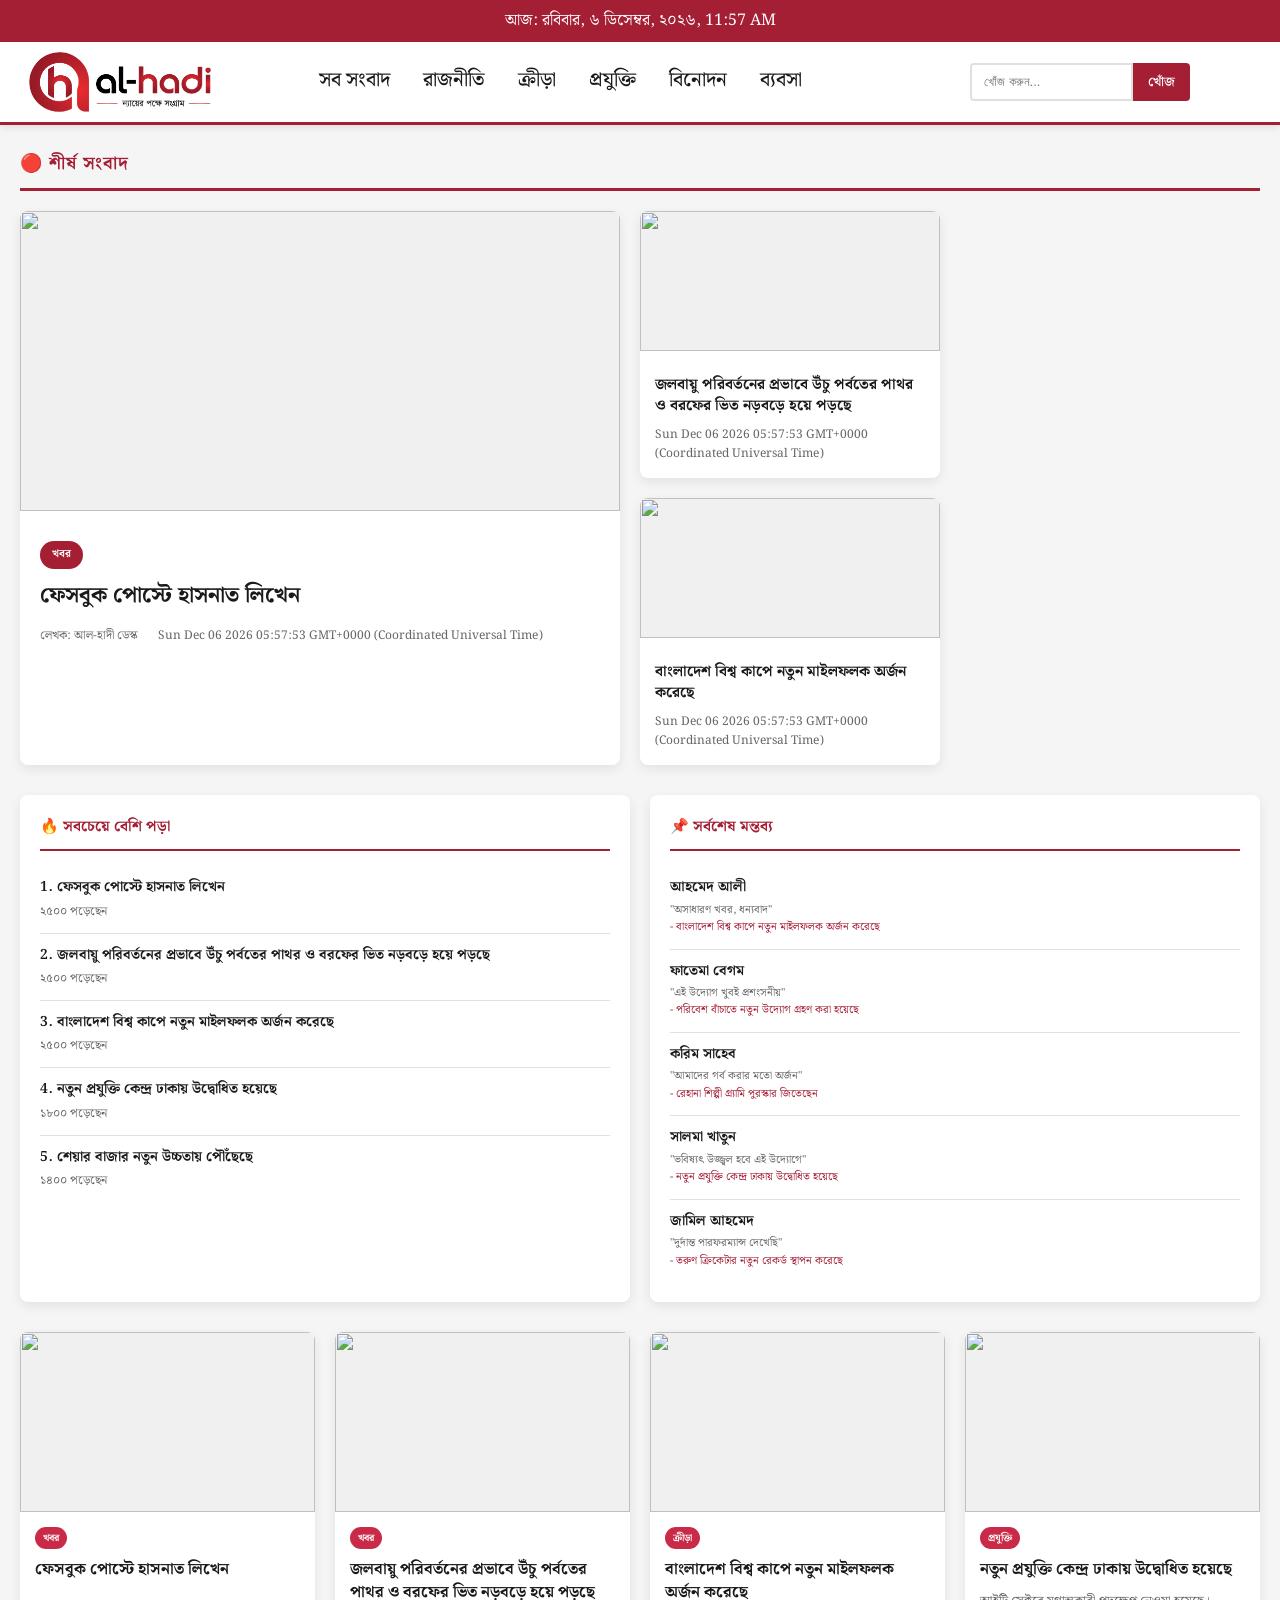
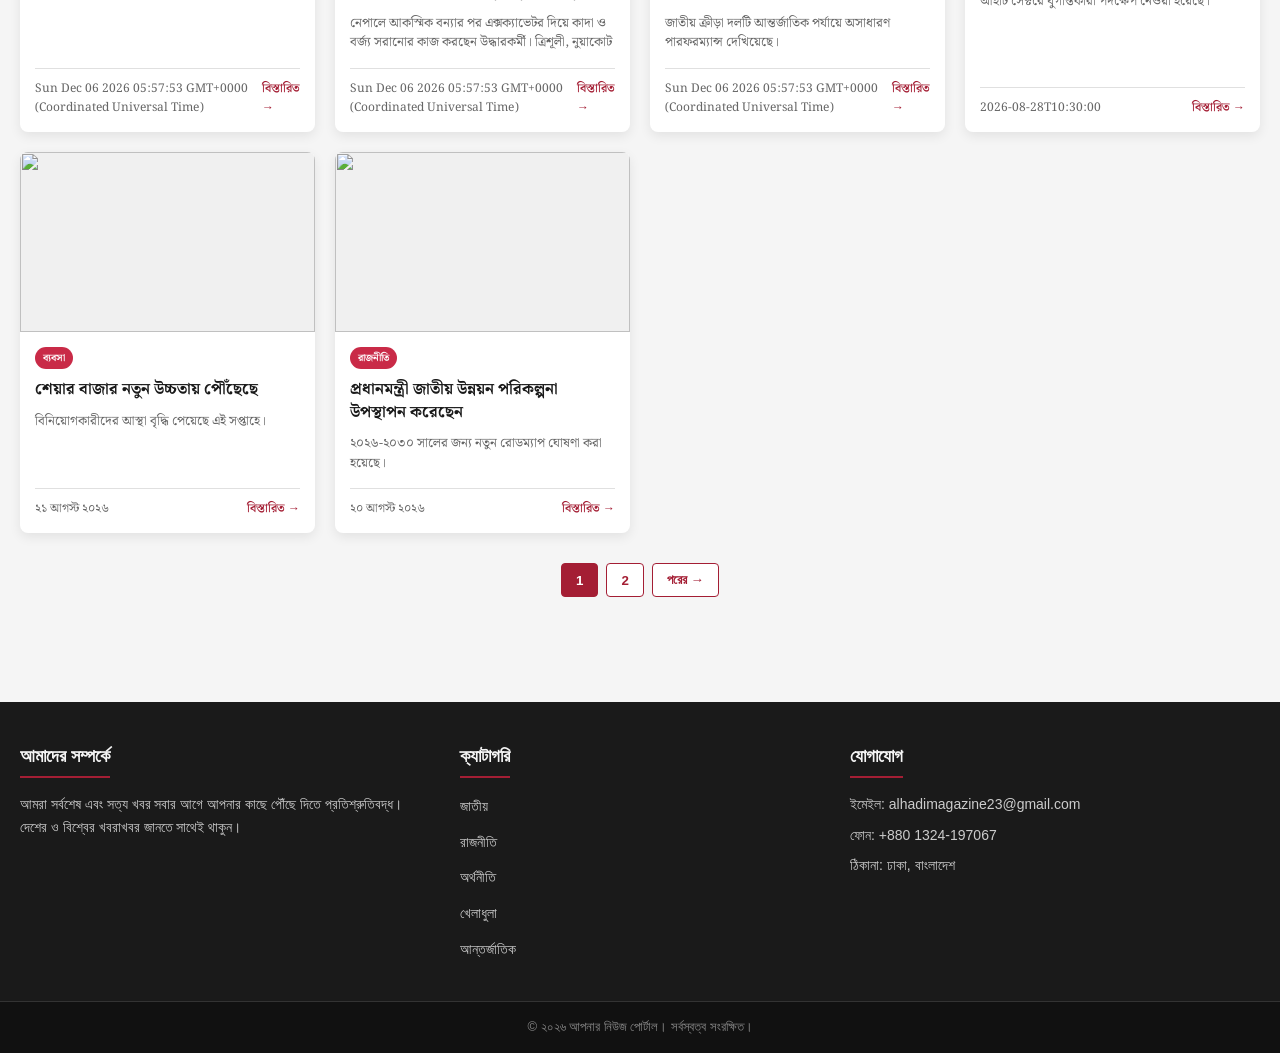
==== commit bb9ac3bd: "first commit" ====
--- a/index.html
+++ b/index.html
@@ -76,6 +76,48 @@
             </div>
         </div>
     </div>
+
+
+    <footer style="background-color: #1a1a1a; color: #ffffff; font-family: 'Segoe UI', Tahoma, Geneva, Verdana, sans-serif; padding-top: 40px; margin-top: 50px;">
+    
+    <!-- ফুটার কন্টেইনার -->
+    <div style="max-width: 1400px; margin: 0 auto; padding: 0 20px; display: flex; flex-wrap: wrap; justify-content: space-between; gap: 30px;">
+        
+        <!-- সেকশন ১: আমাদের সম্পর্কে -->
+        <div style="flex: 1 1 250px; min-width: 220px;">
+            <h3 style="color: whitesmoke; font-size: 18px; margin-bottom: 15px; border-bottom: 2px solid #a41e34; display: inline-block; padding-bottom: 5px;">আমাদের সম্পর্কে</h3>
+            <p style="color: #cccccc; font-size: 14px; line-height: 1.6; margin: 0;">আমরা সর্বশেষ এবং সত্য খবর সবার আগে আপনার কাছে পৌঁছে দিতে প্রতিশ্রুতিবদ্ধ। দেশের ও বিশ্বের খবরাখবর জানতে সাথেই থাকুন।</p>
+        </div>
+
+        <!-- সেকশন ২: লিঙ্কসমূহ -->
+        <div style="flex: 1 1 200px; min-width: 180px;">
+            <h3 style="color: whitesmoke; font-size: 18px; margin-bottom: 15px; border-bottom: 2px solid #a41e34; display: inline-block; padding-bottom: 5px;">ক্যাটাগরি</h3>
+            <ul style="list-style: none; padding: 0; margin: 0;">
+                <li style="margin-bottom: 10px;"><a href="#" style="color: #cccccc; text-decoration: none; font-size: 14px;">জাতীয়</a></li>
+                <li style="margin-bottom: 10px;"><a href="#" style="color: #cccccc; text-decoration: none; font-size: 14px;">রাজনীতি</a></li>
+                <li style="margin-bottom: 10px;"><a href="#" style="color: #cccccc; text-decoration: none; font-size: 14px;">অর্থনীতি</a></li>
+                <li style="margin-bottom: 10px;"><a href="#" style="color: #cccccc; text-decoration: none; font-size: 14px;">খেলাধুলা</a></li>
+                <li style="margin-bottom: 10px;"><a href="#" style="color: #cccccc; text-decoration: none; font-size: 14px;">আন্তর্জাতিক</a></li>
+            </ul>
+        </div>
+
+        <!-- সেকশন ৩: যোগাযোগ -->
+        <div style="flex: 1 1 250px; min-width: 220px;">
+            <h3 style="color: whitesmoke; font-size: 18px; margin-bottom: 15px; border-bottom: 2px solid #a41e34; display: inline-block; padding-bottom: 5px;">যোগাযোগ</h3>
+            <p style="color: #cccccc; font-size: 14px; line-height: 1.6; margin: 0 0 8px 0;">ইমেইল: alhadimagazine23@gmail.com</p>
+            <p style="color: #cccccc; font-size: 14px; line-height: 1.6; margin: 0 0 8px 0;">ফোন: +880 1324-197067</p>
+            <p style="color: #cccccc; font-size: 14px; line-height: 1.6; margin: 0;">ঠিকানা: ঢাকা, বাংলাদেশ</p>
+        </div>
+
+    </div>
+
+    <!-- কপিরাইট অংশ -->
+    <div style="background-color: #111111; text-align: center; padding: 15px 20px; margin-top: 30px; font-size: 13px; color: #888888; border-top: 1px solid #333333;">
+        <p style="margin: 0;">&copy; ২০২৬ আপনার নিউজ পোর্টাল। সর্বস্বত্ব সংরক্ষিত।</p>
+    </div>
+
+</footer>
+
     <script src="./script.js"></script>
 </body>
 </html>
--- a/style.css
+++ b/style.css
@@ -1,3 +1,24 @@
+
+@import url('https://fonts.googleapis.com/css2?family=Noto+Serif+Bengali:wght@400;600;700&display=swap');
+
+/* এবার ফন্টটি প্রয়োগ করুন */
+#nav-menu a,
+.container,
+.header-top,
+.search-box button,
+.featured-main-content h2,
+.featured-main-content p,
+.featured-item-content h3,
+.featured-item-content p,
+.news-card-content h3,
+.news-card-content p,
+.trending-item h4,
+.trending-item p,
+.modal-content p,
+.modal-content h2 {
+    font-family: 'Noto Serif Bengali', serif !important;
+}
+
 * {
     margin: 0;
     padding: 0;
@@ -38,41 +59,37 @@
     background-color: var(--primary-color);
     color: var(--white);
     padding: 8px 0;
-    font-size: 14px;
+    font-size: 16px;
     text-align: center;
 }
 
+/* ১. ডেক্সটপ ভিউর জন্য */
+/* ডেক্সটপ ও সব ধরনের বড় স্ক্রিনের জন্য ডিফাইন করুন */
 .header-main {
     display: flex;
     align-items: center;
     justify-content: space-between;
-    padding: 10px 20px;
     max-width: 1400px;
-    margin: 0 auto;
+    margin:  auto;
     position: relative;
     gap: 20px;
-}
-
-.logo-section {
-    display: flex;
-    align-items: center;
-    justify-content: space-between;
+    padding: 10px 90px; /* ডানে-বামে ৩০ পিক্সেল প্যাডিং দেওয়া হলো যেন স্ক্রিন ছোট হলেও বামে গ্যাপ থাকে */
 }
 
 .logo-brand {
     display: flex;
     align-items: center;
     text-decoration: none;
-}
-
-/* ডেক্সটপ ভিউতে লোগোর আকার বড় রাখা হয়েছে */
-.logo-img {
-    height: 95px; 
+    line-height: 0; /* ইমেজের নিচের ডিফল্ট গ্যাপ দূর করবে */
+}
+    .logo-img {
+    height: 60px; /* হেডারের ব্যাকগ্রাউন্ড অনুযায়ী স্বাভাবিক সাইজ */
     width: auto;
-    max-width: 100%;
-    object-fit: contain;
-    transition: all 0.3s ease;
-}
+    transform: scale(3.5); /* লোগোটি ব্যাকগ্রাউন্ড না বাড়িয়ে ১.৮ গুণ বড় দেখাবে */
+    transform-origin: center center; /* সেন্টারকে কেন্দ্র করে বড় হবে */
+    transition: transform 0.3s ease;
+}
+
 
 .nav-toggle {
     display: none;
@@ -91,12 +108,16 @@
     flex-wrap: wrap;
 }
 
+#nav-menu a{
+    font: bold;
+    font-size: 20px;
+}
+
 nav a {
     padding: 10px 14px;
     text-decoration: none;
     color: var(--text-dark);
     font-weight: 500;
-    font-size: 15px;
     border-bottom: 3px solid transparent;
     transition: all 0.3s ease;
 }
@@ -185,11 +206,13 @@
     box-shadow: 0 8px 20px rgba(0,0,0,0.12);
 }
 
-.featured-main-img {
+.featured-main-img,
+.featured-item-img,
+.news-card-img {
     width: 100%;
-    height: 300px;
-    object-fit: cover;
-    display: block;
+    height: 300px; /* আপনার ফিক্সড হাইট */
+    object-fit: contain !important; /* পুরো ছবি দেখাবে, কাটবে না */
+    background-color: #f0f0f0; /* ফাঁকা জায়গায় হালকা ব্যাকগ্রাউন্ড দিতে পারেন */
 }
 
 .featured-main-content {
@@ -479,6 +502,27 @@
 
 /* ============ RESPONSIVE BREAKPOINTS ============ */
 
+@media (max-width: 1024px) {
+    @media (max-width: 1024px) {
+    .featured-grid {
+        grid-template-columns: 1fr;
+    }
+
+    .featured-side {
+        display: grid;
+        grid-template-columns: 1fr 1fr;
+    }
+} .logo-img {
+    height: 60px; /* হেডারের ব্যাকগ্রাউন্ড অনুযায়ী স্বাভাবিক সাইজ */
+    width: auto;
+    transform: scale(3.5); /* লোগোটি ব্যাকগ্রাউন্ড না বাড়িয়ে ১.৮ গুণ বড় দেখাবে */
+    transform-origin: center center; /* সেন্টারকে কেন্দ্র করে বড় হবে */
+    transition: transform 0.3s ease;
+}
+}
+
+
+
 /* ট্যাবলেট ভিউ (1024px এর নিচে) */
 @media (max-width: 1024px) {
     .featured-grid {
@@ -498,29 +542,529 @@
         align-items: stretch;
         gap: 15px;
     }
-
-    /* মোবাইল ও ট্যাবলেটে লোগো মাঝখানে আনার জন্য সজ্জা */
+    * {
+    margin: 0;
+    padding: 0;
+    box-sizing: border-box;
+}
+
+:root {
+    --primary-color: #a41e34;
+    --primary-dark: #7d1829;
+    --primary-light: #c92a47;
+    --text-dark: #1a1a1a;
+    --text-light: #666666;
+    --bg-light: #f5f5f5;
+    --border-color: #e0e0e0;
+    --white: #ffffff;
+    --accent-gold: #d4a574;
+}
+
+body {
+    font-family: 'Segoe UI', Tahoma, Geneva, Verdana, sans-serif;
+    color: var(--text-dark);
+    line-height: 1.6;
+    background-color: var(--bg-light);
+    overflow-x: hidden;
+}
+
+/* ============ HEADER ============ */
+header {
+    background-color: var(--white);
+    border-bottom: 3px solid var(--primary-color);
+    position: sticky;
+    top: 0;
+    z-index: 1000;
+    box-shadow: 0 2px 8px rgba(0,0,0,0.1);
+}
+
+.header-top {
+    background-color: var(--primary-color);
+    color: var(--white);
+    padding: 8px 0;
+    font-size: 14px;
+    text-align: center;
+}
+
+/* ডেক্সটপ ভিউ */
+.header-main {
+    display: flex;
+    align-items: center;
+    justify-content: space-between;
+    padding: 10px 20px;
+    max-width: 1400px;
+    margin: 0 auto;
+    position: relative;
+    gap: 20px;
+    min-height: 90px; /* height-এর জায়গায় min-height ব্যবহার করা হয়েছে */
+}
+
+.logo-brand {
+    display: flex;
+    align-items: center;
+    text-decoration: none;
+    line-height: 0;
+}
+
+.logo-img {
+    height: 110px; /* ডেক্সটপের জন্য বড় সাইজ */
+    width: auto;
+    max-width: 100%;
+    object-fit: contain;
+    transition: all 0.3s ease;
+}
+
+.nav-toggle {
+    display: none;
+    background: none;
+    border: none;
+    font-size: 26px;
+    cursor: pointer;
+    color: var(--primary-color);
+}
+
+nav {
+    display: flex;
+    gap: 5px;
+    flex: 1;
+    justify-content: center;
+    flex-wrap: wrap;
+}
+
+nav a {
+    padding: 10px 14px;
+    text-decoration: none;
+    color: var(--text-dark);
+    font-weight: 500;
+    font-size: 15px;
+    border-bottom: 3px solid transparent;
+    transition: all 0.3s ease;
+}
+
+nav a:hover {
+    color: var(--primary-color);
+    border-bottom-color: var(--primary-color);
+}
+
+.search-box {
+    flex: 0 0 220px;
+    display: flex;
+}
+
+.search-box input {
+    flex: 1;
+    padding: 8px 12px;
+    border: 2px solid var(--border-color);
+    border-radius: 4px 0 0 4px;
+    font-size: 13px;
+    outline: none;
+    transition: border-color 0.3s;
+    width: 100%;
+}
+
+.search-box input:focus {
+    border-color: var(--primary-color);
+}
+
+.search-box button {
+    padding: 8px 15px;
+    background-color: var(--primary-color);
+    color: var(--white);
+    border: none;
+    border-radius: 0 4px 4px 0;
+    cursor: pointer;
+    font-weight: 600;
+    transition: background-color 0.3s;
+    white-space: nowrap;
+}
+
+.search-box button:hover {
+    background-color: var(--primary-dark);
+}
+
+/* ============ MAIN CONTAINER ============ */
+.container {
+    max-width: 1400px;
+    margin: 0 auto;
+    padding: 25px 20px;
+}
+
+.featured-section {
+    margin-bottom: 30px;
+}
+
+.featured-heading {
+    font-size: 18px;
+    color: var(--primary-color);
+    margin-bottom: 20px;
+    padding-bottom: 10px;
+    border-bottom: 3px solid var(--primary-color);
+    font-weight: 700;
+    text-transform: uppercase;
+    letter-spacing: 1px;
+}
+
+.featured-grid {
+    display: grid;
+    grid-template-columns: 2fr 1fr 1fr;
+    gap: 20px;
+    margin-bottom: 30px;
+}
+
+.featured-main {
+    background-color: var(--white);
+    overflow: hidden;
+    border-radius: 8px;
+    box-shadow: 0 4px 12px rgba(0,0,0,0.08);
+    transition: transform 0.3s, box-shadow 0.3s;
+    cursor: pointer;
+}
+
+.featured-main:hover {
+    transform: translateY(-4px);
+    box-shadow: 0 8px 20px rgba(0,0,0,0.12);
+}
+
+.featured-main-img {
+    width: 100%;
+    height: 300px;
+    object-fit: cover;
+    display: block;
+}
+
+.featured-main-content {
+    padding: 20px;
+}
+
+.featured-main-content .category {
+    display: inline-block;
+    background-color: var(--primary-color);
+    color: var(--white);
+    padding: 5px 12px;
+    border-radius: 20px;
+    font-size: 11px;
+    font-weight: 700;
+    text-transform: uppercase;
+    margin-bottom: 12px;
+}
+
+.featured-main-content h2 {
+    font-size: 22px;
+    line-height: 1.4;
+    margin-bottom: 10px;
+    color: var(--text-dark);
+}
+
+.featured-main-content p {
+    color: var(--text-light);
+    font-size: 14px;
+    margin-bottom: 15px;
+    line-height: 1.5;
+}
+
+.article-meta {
+    display: flex;
+    gap: 20px;
+    font-size: 12px;
+    color: var(--text-light);
+}
+
+.featured-side {
+    display: flex;
+    flex-direction: column;
+    gap: 20px;
+}
+
+.featured-item {
+    background-color: var(--white);
+    border-radius: 8px;
+    overflow: hidden;
+    box-shadow: 0 4px 12px rgba(0,0,0,0.08);
+    transition: all 0.3s;
+    cursor: pointer;
+}
+
+.featured-item:hover {
+    transform: translateY(-3px);
+    box-shadow: 0 6px 16px rgba(0,0,0,0.12);
+}
+
+.featured-item-img {
+    width: 100%;
+    height: 140px;
+    object-fit: cover;
+}
+
+.featured-item-content {
+    padding: 15px;
+}
+
+.featured-item-content h3 {
+    font-size: 15px;
+    line-height: 1.4;
+    margin-bottom: 8px;
+    color: var(--text-dark);
+}
+
+.featured-item-content p {
+    font-size: 12px;
+    color: var(--text-light);
+}
+
+/* ============ NEWS GRID ============ */
+.news-grid {
+    display: grid;
+    grid-template-columns: repeat(auto-fill, minmax(280px, 1fr));
+    gap: 20px;
+    margin-bottom: 30px;
+}
+
+.news-card {
+    background-color: var(--white);
+    border-radius: 8px;
+    overflow: hidden;
+    box-shadow: 0 4px 12px rgba(0,0,0,0.08);
+    transition: all 0.3s ease;
+    cursor: pointer;
+    display: flex;
+    flex-direction: column;
+}
+
+.news-card:hover {
+    transform: translateY(-5px);
+    box-shadow: 0 8px 24px rgba(0,0,0,0.15);
+}
+
+.news-card-img {
+    width: 100%;
+    height: 180px;
+    object-fit: cover;
+    display: block;
+}
+
+.news-card-content {
+    padding: 15px;
+    flex: 1;
+    display: flex;
+    flex-direction: column;
+}
+
+.news-card-category {
+    display: inline-block;
+    background-color: var(--primary-light);
+    color: var(--white);
+    padding: 3px 8px;
+    border-radius: 12px;
+    font-size: 10px;
+    font-weight: 700;
+    text-transform: uppercase;
+    margin-bottom: 10px;
+    width: fit-content;
+}
+
+.news-card-content h3 {
+    font-size: 16px;
+    line-height: 1.4;
+    margin-bottom: 10px;
+    color: var(--text-dark);
+}
+
+.news-card-content p {
+    font-size: 13px;
+    color: var(--text-light);
+    margin-bottom: 15px;
+    flex: 1;
+    line-height: 1.5;
+}
+
+.news-card-footer {
+    display: flex;
+    justify-content: space-between;
+    align-items: center;
+    font-size: 12px;
+    color: var(--text-light);
+    padding-top: 10px;
+    border-top: 1px solid var(--border-color);
+}
+
+.read-more {
+    color: var(--primary-color);
+    font-weight: 600;
+    text-decoration: none;
+    transition: color 0.3s;
+}
+
+.read-more:hover {
+    color: var(--primary-dark);
+}
+
+/* ============ SIDEBAR ============ */
+.sidebar {
+    display: grid;
+    grid-template-columns: 1fr 1fr;
+    gap: 20px;
+    margin-bottom: 30px;
+}
+
+.sidebar-box {
+    background-color: var(--white);
+    border-radius: 8px;
+    padding: 20px;
+    box-shadow: 0 4px 12px rgba(0,0,0,0.08);
+}
+
+.sidebar-box h3 {
+    color: var(--primary-color);
+    margin-bottom: 15px;
+    padding-bottom: 10px;
+    border-bottom: 2px solid var(--primary-color);
+    font-size: 15px;
+    font-weight: 700;
+}
+
+.trending-item {
+    padding: 12px 0;
+    border-bottom: 1px solid var(--border-color);
+}
+
+.trending-item:last-child {
+    border-bottom: none;
+}
+
+.trending-item h4 {
+    font-size: 14px;
+    margin-bottom: 5px;
+    line-height: 1.3;
+    color: var(--text-dark);
+}
+
+.trending-item p {
+    font-size: 12px;
+    color: var(--text-light);
+}
+
+/* ============ PAGINATION ============ */
+.pagination {
+    display: flex;
+    justify-content: center;
+    gap: 8px;
+    margin: 30px 0;
+    flex-wrap: wrap;
+}
+
+.pagination button,
+.pagination a {
+    padding: 8px 14px;
+    border: 1px solid var(--primary-color);
+    background-color: var(--white);
+    color: var(--primary-color);
+    border-radius: 4px;
+    cursor: pointer;
+    font-weight: 600;
+    transition: all 0.3s;
+    text-decoration: none;
+}
+
+.pagination button:hover,
+.pagination a:hover,
+.pagination .active {
+    background-color: var(--primary-color);
+    color: var(--white);
+}
+
+/* ============ MODAL ============ */
+.modal {
+    display: none;
+    position: fixed;
+    z-index: 2000;
+    left: 0;
+    top: 0;
+    width: 100%;
+    height: 100%;
+    background-color: rgba(0,0,0,0.7);
+    overflow-y: auto;
+}
+
+.modal-content {
+    background-color: var(--white);
+    margin: 40px auto;
+    padding: 25px;
+    border-radius: 8px;
+    max-width: 800px;
+    width: 90%;
+    max-height: 85vh;
+    overflow-y: auto;
+}
+
+.close-modal {
+    color: var(--text-light);
+    float: right;
+    font-size: 28px;
+    font-weight: bold;
+    cursor: pointer;
+    transition: color 0.3s;
+}
+
+.close-modal:hover {
+    color: var(--primary-color);
+}
+
+.modal-img {
+    width: 100%;
+    max-height: 350px;
+    object-fit: cover;
+    border-radius: 4px;
+    margin: 15px 0;
+}
+
+/* ============ RESPONSIVE BREAKPOINTS ============ */
+
+/* ট্যাবলেট ভিউ (1024px এর নিচে) */
+@media (max-width: 1024px) {
+    .featured-grid {
+        grid-template-columns: 1fr;
+    }
+
+    .featured-side {
+        display: grid;
+        grid-template-columns: 1fr 1fr;
+    }
+}
+
+
+
+/* মোবাইল ও ট্যাবলেট ভিউ (768px এর নিচে) */
+@media (max-width: 768px) {
+    .header-main {
+        flex-direction: column;
+        align-items: stretch;
+        gap: 15px;
+        height: auto; /* মোবাইলে ফিক্সড হাইট উঠিয়ে দেওয়া হয়েছে */
+        min-height: initial;
+        padding: 15px 20px;
+    }
+
     .logo-section {
         width: 100%;
         display: flex;
         justify-content: space-between;
         align-items: center;
-        position: relative;
     }
 
     .logo-brand {
-        margin: 0 auto; /* লোগোকে একদম মাঝখানে পাঠাবে */
-    }
-
-    .logo-img {
-        height: 75px; /* মোবাইল/ট্যাবলেটে মানানসই বড় সাইজ */
-        max-width: 70vw;
-    }
+        margin: 0; /* লোগোকে নিজের জায়গায় রাখা হয়েছে */
+    }
+
+     .logo-img {
+    height: 60px; /* হেডারের ব্যাকগ্রাউন্ড অনুযায়ী স্বাভাবিক সাইজ */
+    width: auto;
+    transform: scale(3.5); /* লোগোটি ব্যাকগ্রাউন্ড না বাড়িয়ে ১.৮ গুণ বড় দেখাবে */
+    transform-origin: center center; /* সেন্টারকে কেন্দ্র করে বড় হবে */
+    transition: transform 0.3s ease;
+}
 
     .nav-toggle {
         display: block;
-        position: absolute;
-        right: 0; /* ৩-লাইনের নেভিগেশন বাটনটি ডানে থাকবে */
     }
 
     nav {
@@ -572,11 +1116,125 @@
     }
 
     .logo-img {
-        height: 65px; /* ছোট মোবাইলে স্ক্রিনের সাথে সামঞ্জস্য রেখে সাইজ */
+        height: 50px;
     }
 
     .modal-content {
         padding: 15px;
         margin: 20px auto;
     }
+}
+
+/* ট্যাবলেট ও ছোট ল্যাপটপ ভিউ (769px থেকে 1024px) */
+@media (min-width: 769px) and (max-width: 1530px) {
+    .logo-brand {
+        margin-left: 500px; /* আপনার প্রয়োজন অনুযায়ী পিক্সেল বাড়িয়ে বা কমিয়ে নিন */
+        
+    }
+}
+
+
+    /* মোবাইল ও ট্যাবলেটে লোগো মাঝখানে আনার জন্য সজ্জা */
+    .logo-section {
+        width: 100%;
+        display: flex;
+        justify-content: space-between;
+        align-items: center;
+        position: relative;
+    }
+
+    .logo-brand {
+        margin: 0 auto; /* লোগোকে একদম মাঝখানে পাঠাবে */
+    }
+
+.logo-img {
+    height: 60px; /* হেডারের ব্যাকগ্রাউন্ড অনুযায়ী স্বাভাবিক সাইজ */
+    width: auto;
+    transform: scale(3.5); /* লোগোটি ব্যাকগ্রাউন্ড না বাড়িয়ে ১.৮ গুণ বড় দেখাবে */
+    transform-origin: center center; /* সেন্টারকে কেন্দ্র করে বড় হবে */
+    transition: transform 0.3s ease;
+}
+    @media (max-width: 768px) {
+    /* প্যারেন্ট কন্টেইনারের লিমিট তুলে দেওয়া */
+    .logo-brand {
+        height: auto !important;
+        max-height: none !important;
+        display: inline-block;
+    }
+
+    .logo-img {
+    height: 60px; /* হেডারের ব্যাকগ্রাউন্ড অনুযায়ী স্বাভাবিক সাইজ */
+    width: auto;
+    transform: scale(3.5); /* লোগোটি ব্যাকগ্রাউন্ড না বাড়িয়ে ১.৮ গুণ বড় দেখাবে */
+    transform-origin: center center; /* সেন্টারকে কেন্দ্র করে বড় হবে */
+    transition: transform 0.3s ease;
+}
+}
+
+    .nav-toggle {
+        display: block;
+        position: absolute;
+        right: 0; /* ৩-লাইনের নেভিগেশন বাটনটি ডানে থাকবে */
+    }
+
+    nav {
+        display: none;
+        flex-direction: column;
+        width: 100%;
+        background-color: var(--white);
+        border: 1px solid var(--border-color);
+        border-radius: 4px;
+        padding: 5px 0;
+    }
+
+    nav.active {
+        display: flex;
+    }
+
+    nav a {
+        padding: 12px 20px;
+        border-bottom: 1px solid var(--border-color);
+        text-align: left;
+    }
+
+    nav a:last-child {
+        border-bottom: none;
+    }
+
+    .search-box {
+        width: 100%;
+        flex: 1 1 auto;
+    }
+
+    .featured-side {
+        grid-template-columns: 1fr;
+    }
+
+    .sidebar {
+        grid-template-columns: 1fr;
+    }
+
+    .news-grid {
+        grid-template-columns: 1fr;
+    }
+}
+
+/* ছোট মোবাইল ভিউ (480px এর নিচে) */
+@media (max-width: 480px) {
+    .container {
+        padding:5px 10px;
+    }
+
+.logo-img {
+    height: 60px; /* হেডারের ব্যাকগ্রাউন্ড অনুযায়ী স্বাভাবিক সাইজ */
+    width: auto;
+    transform: scale(3.5); /* লোগোটি ব্যাকগ্রাউন্ড না বাড়িয়ে ১.৮ গুণ বড় দেখাবে */
+    transform-origin: center center; /* সেন্টারকে কেন্দ্র করে বড় হবে */
+    transition: transform 0.3s ease;
+}
+
+    .modal-content {
+        padding: 15px;
+        margin: 20px auto;
+    }
 }
